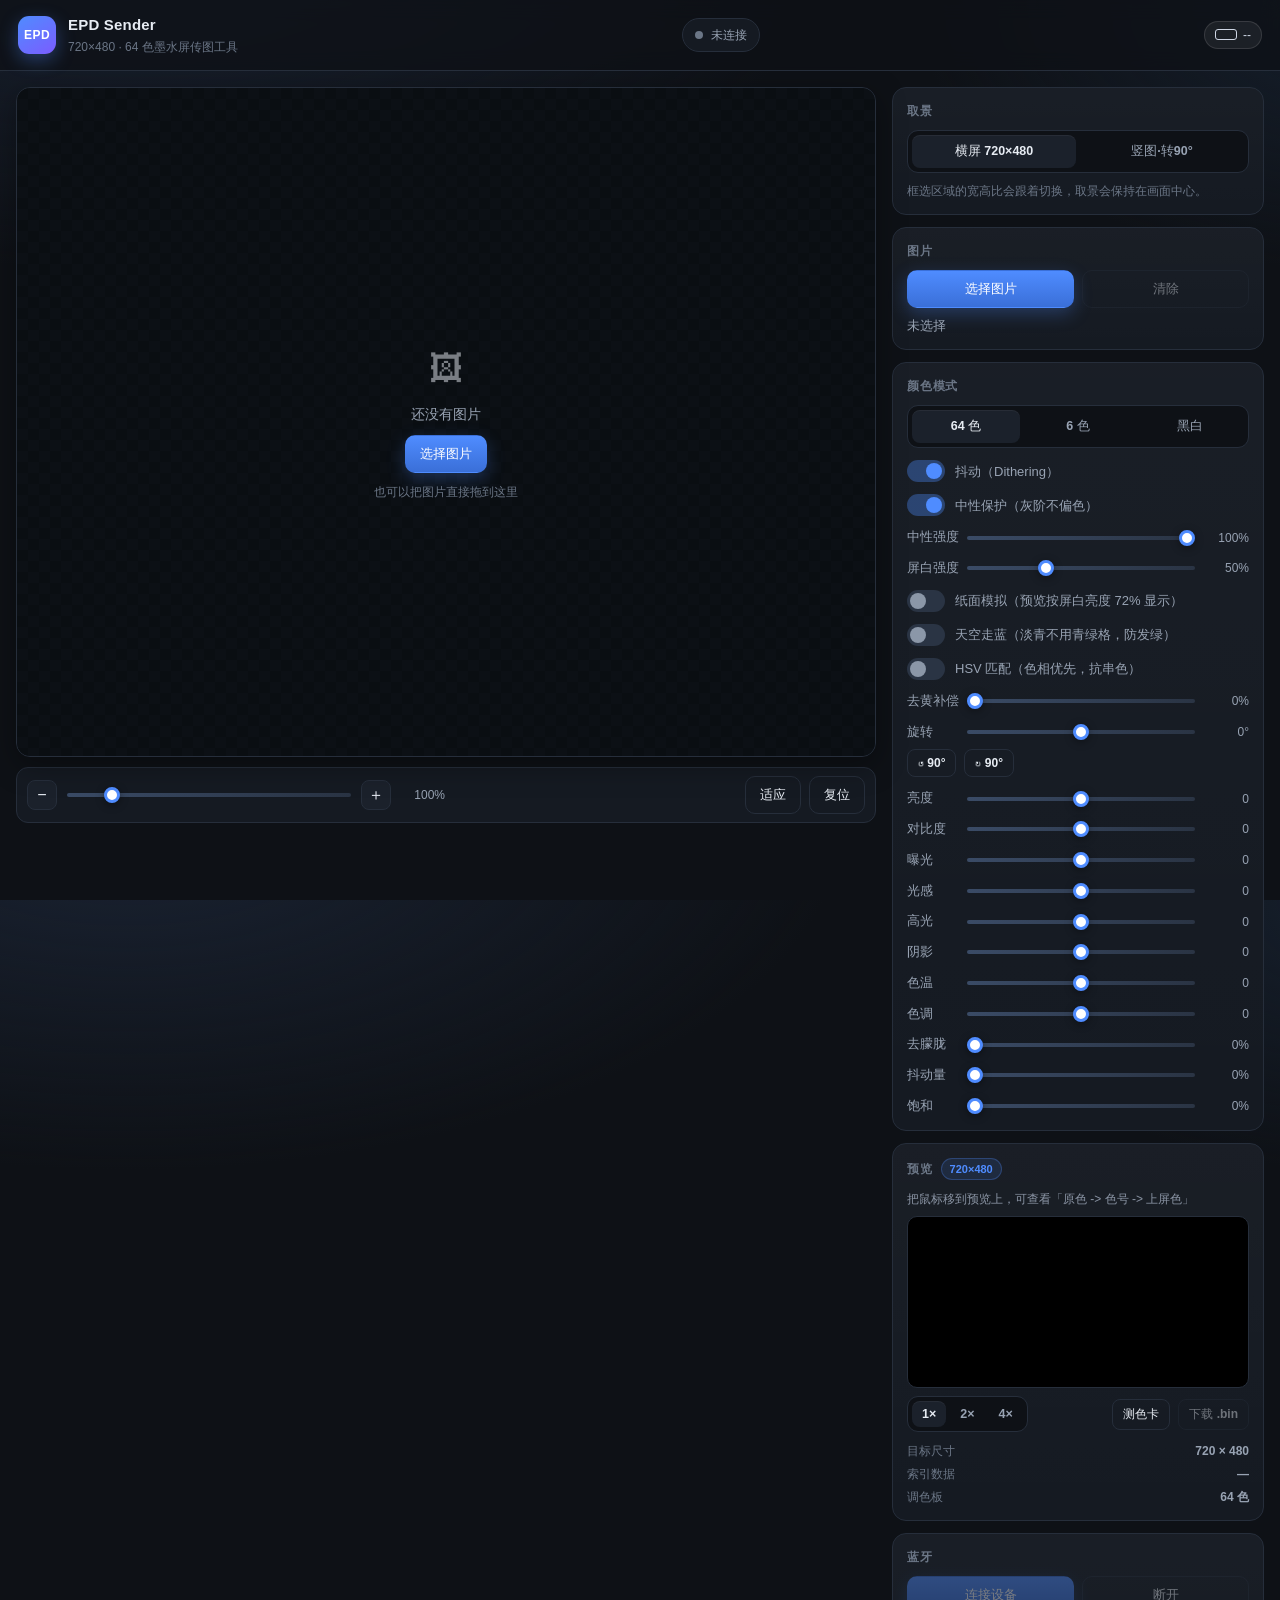
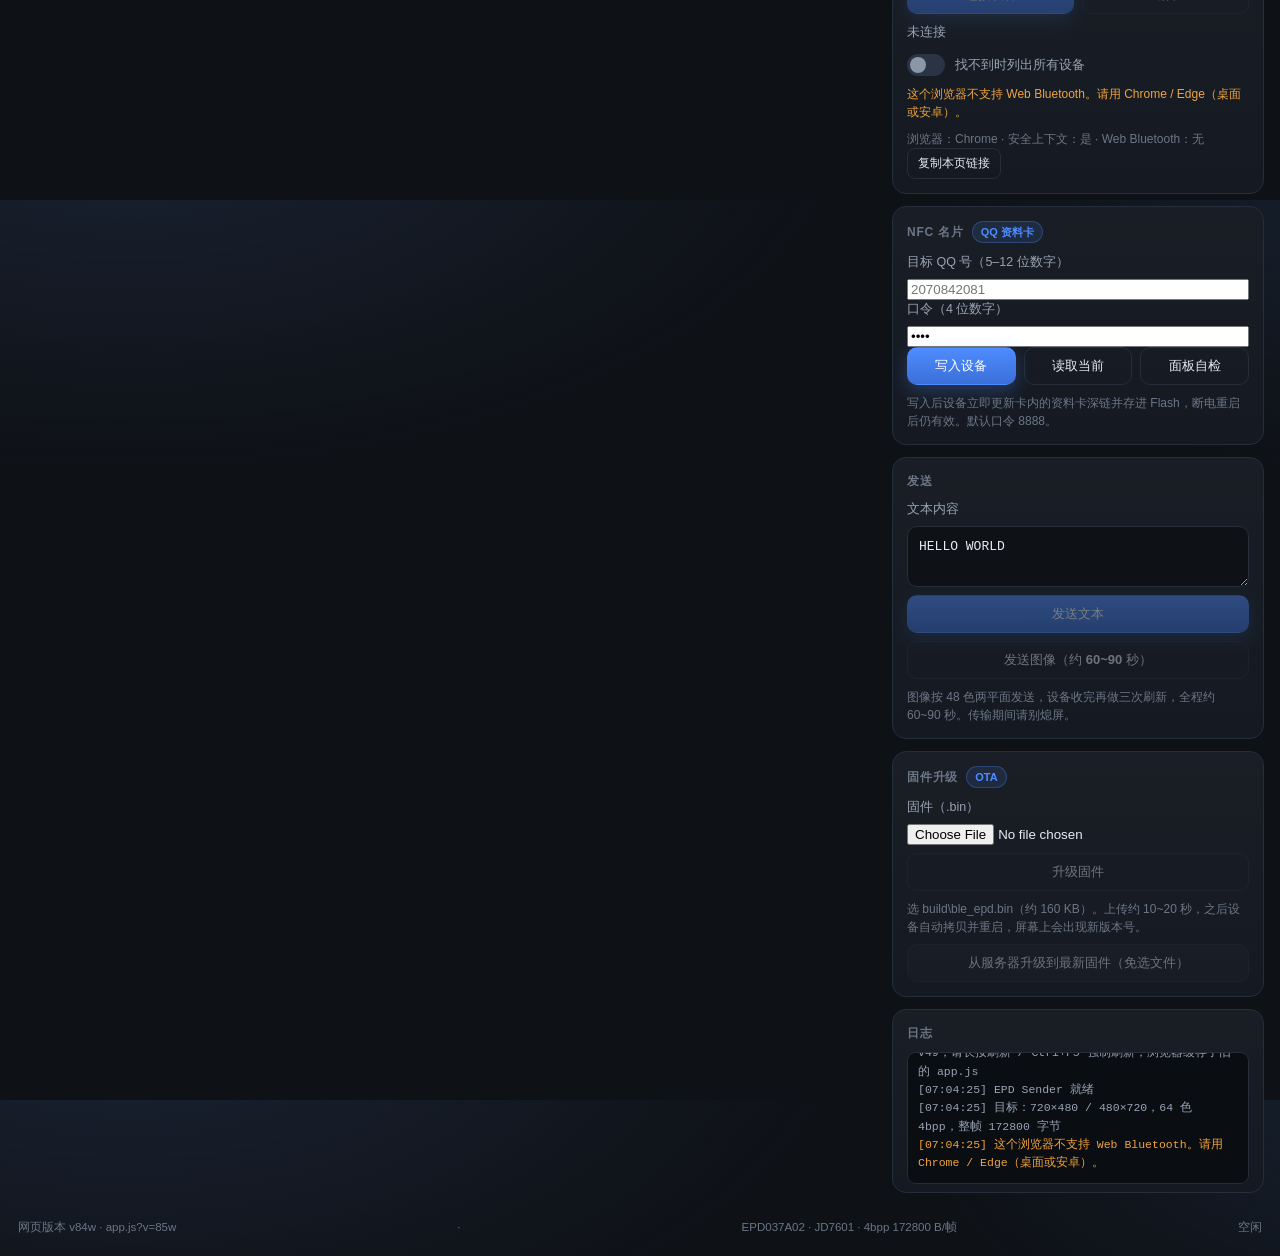
==== index.html @ 412c3b31 "deploy index.html" ====
<!doctype html>
<html lang="zh-CN">
<head>
<meta charset="utf-8">
<meta name="viewport" content="width=device-width, initial-scale=1, viewport-fit=cover">
<meta name="theme-color" content="#0e1116">
<title>EPD Sender · 墨水屏传图</title>
<link rel="stylesheet" href="style.css">
</head>
<body>

<header class="topbar">
  <div class="brand">
    <div class="logo">EPD</div>
    <div class="brand-text">
      <h1>EPD Sender</h1>
      <p>720×480 · 64 色墨水屏传图工具</p>
    </div>
  </div>
  <div class="status" id="status" data-state="idle">
    <span class="dot"></span>
    <span id="statusText">未连接</span>
  </div>
  <div class="batt" id="battBadge" hidden title="电池电压">
    <span class="batt-ico"><i id="battFill" class="ok" style="width:0%"></i></span>
    <span id="battText">--</span>
  </div>
</header>

<main class="layout">

  <section class="stage-col">
    <div class="stage" id="stage">
      <canvas id="view"></canvas>
      <div class="crop" id="crop" hidden>
        <i class="c tl"></i><i class="c tr"></i><i class="c bl"></i><i class="c br"></i>
      </div>
      <div class="empty" id="empty">
        <div class="empty-icon">🖼</div>
        <p class="empty-title">还没有图片</p>
        <button class="btn primary" id="pickBtn2">选择图片</button>
        <p class="tiny">也可以把图片直接拖到这里</p>
      </div>
      <div class="stage-hint" id="stageHint" hidden>拖动图片 · 滚轮或双指缩放</div>
    </div>

    <div class="stagebar">
      <button class="icon-btn" id="zoomOut" title="缩小" aria-label="缩小">−</button>
      <input type="range" id="zoom" min="0.2" max="6" step="0.01" value="1" aria-label="缩放">
      <button class="icon-btn" id="zoomIn" title="放大" aria-label="放大">＋</button>
      <span class="zoomval" id="zoomVal">100%</span>
      <span class="spacer"></span>
      <button class="btn ghost" id="fitBtn">适应</button>
      <button class="btn ghost" id="resetBtn">复位</button>
    </div>
  </section>

  <aside class="panel">

    <section class="card">
      <h2>取景</h2>
      <div class="seg" id="segOrient" role="group" aria-label="取景方向">
        <button data-val="landscape" class="on">横屏 720×480</button>
        <button data-val="portrait">竖图·转90°</button>
      </div>
      <p class="hint">框选区域的宽高比会跟着切换，取景会保持在画面中心。</p>
    </section>

    <section class="card">
      <h2>图片</h2>
      <div class="row">
        <button class="btn primary" id="pickBtn">选择图片</button>
        <button class="btn ghost" id="clearBtn" disabled>清除</button>
      </div>
      <p class="filename" id="fileName">未选择</p>
    </section>

    <section class="card">
      <h2>颜色模式</h2>
      <div class="seg" id="segMode" role="group" aria-label="颜色模式">
        <button data-val="c64" class="on">64 色</button>
        <button data-val="c6">6 色</button>
        <button data-val="bw">黑白</button>
      </div>

      <label class="switch">
        <input type="checkbox" id="dither" checked>
        <span class="track"></span>
        <span class="switch-label">抖动（Dithering）</span>
      </label>

      <label class="switch">
        <input type="checkbox" id="neutral" checked>
        <span class="track"></span>
        <span class="switch-label">中性保护（灰阶不偏色）</span>
      </label>
      <div class="slider-row">
        <span>中性强度</span>
        <input type="range" id="nstr" min="0" max="100" step="5" value="100">
        <span class="val" id="nstrVal">100%</span>
      </div>

      <div class="slider-row">
        <span>屏白强度</span>
        <input type="range" id="wbstr" min="0" max="150" step="5" value="50">
        <span class="val" id="wbstrVal">50%</span>
      </div>
      <label class="switch">
        <input type="checkbox" id="paperSim">
        <span class="track"></span>
        <span class="switch-label">纸面模拟（预览按屏白亮度 72% 显示）</span>
      </label>
      <label class="switch">
        <input type="checkbox" id="skyBlue">
        <span class="track"></span>
        <span class="switch-label">天空走蓝（淡青不用青绿格，防发绿）</span>
      </label>
      <label class="switch">
        <input type="checkbox" id="hsvMode">
        <span class="track"></span>
        <span class="switch-label">HSV 匹配（色相优先，抗串色）</span>
      </label>
      <div class="slider-row">
        <span>去黄补偿</span>
        <input type="range" id="cool" min="0" max="100" step="5" value="0">
        <span class="val" id="coolVal">0%</span>
      </div>

      <div class="slider-row">
        <span>旋转</span>
        <input type="range" id="rotate" min="-180" max="180" step="1" value="0">
        <span class="val" id="rotateVal">0°</span>
      </div>
      <div class="row tight">
        <button class="btn ghost sm" id="rotL">↺ 90°</button>
        <button class="btn ghost sm" id="rotR">↻ 90°</button>
      </div>

      <div class="slider-row">
        <span>亮度</span>
        <input type="range" id="bright" min="-60" max="60" step="1" value="0">
        <span class="val" id="brightVal">0</span>
      </div>
      <div class="slider-row">
        <span>对比度</span>
        <input type="range" id="contrast" min="-60" max="60" step="1" value="0">
        <span class="val" id="contrastVal">0</span>
      </div>
      <div class="slider-row">
        <span>曝光</span>
        <input type="range" id="expo" min="-100" max="100" step="5" value="0">
        <span class="val" id="expoVal">0</span>
      </div>
      <div class="slider-row">
        <span>光感</span>
        <input type="range" id="ambi" min="-100" max="100" step="5" value="0">
        <span class="val" id="ambiVal">0</span>
      </div>
      <div class="slider-row">
        <span>高光</span>
        <input type="range" id="high" min="-100" max="100" step="5" value="0">
        <span class="val" id="highVal">0</span>
      </div>
      <div class="slider-row">
        <span>阴影</span>
        <input type="range" id="shad" min="-100" max="100" step="5" value="0">
        <span class="val" id="shadVal">0</span>
      </div>
      <div class="slider-row">
        <span>色温</span>
        <input type="range" id="temp" min="-100" max="100" step="5" value="0">
        <span class="val" id="tempVal">0</span>
      </div>
      <div class="slider-row">
        <span>色调</span>
        <input type="range" id="tint" min="-100" max="100" step="5" value="0">
        <span class="val" id="tintVal">0</span>
      </div>
      <div class="slider-row">
        <span>去朦胧</span>
        <input type="range" id="dehaze" min="0" max="100" step="5" value="0">
        <span class="val" id="dehazeVal">0%</span>
      </div>
      <div class="slider-row">
        <span>抖动量</span>
        <input type="range" id="dstr" min="0" max="100" step="5" value="0">
        <span class="val" id="dstrVal">0%</span>
      </div>
      <div class="slider-row">
        <span>饱和</span>
        <input type="range" id="sat" min="0" max="80" step="5" value="0">
        <span class="val" id="satVal">0%</span>
      </div>
    </section>

    <section class="card">
      <h2>预览 <span class="badge" id="previewBadge">720×480</span></h2>
      <div class="pickinfo" id="pickInfo">把鼠标移到预览上，可查看「原色 -> 色号 -> 上屏色」</div>
      <div class="preview-wrap" id="previewWrap">
        <canvas id="preview"></canvas>
      </div>
      <div class="row tight">
        <div class="seg sm" id="segPixZoom" role="group" aria-label="预览倍率">
          <button data-val="1" class="on">1×</button>
          <button data-val="2">2×</button>
          <button data-val="4">4×</button>
        </div>
        <span class="spacer"></span>
        <button class="btn ghost sm" id="calibBtn" title="生成 8×8 色号测试卡：行 = 色相 0..7，列 = 明度 0..7">测色卡</button>
        <button class="btn ghost sm" id="dlBtn" disabled>下载 .bin</button>
      </div>
      <ul class="stats">
        <li><span>目标尺寸</span><b id="statSize">—</b></li>
        <li><span>索引数据</span><b id="statBytes">—</b></li>
        <li><span>调色板</span><b id="statPal">—</b></li>
      </ul>
    </section>

    <section class="card">
      <h2>蓝牙</h2>
      <div class="row">
        <button class="btn primary" id="connectBtn">连接设备</button>
        <button class="btn ghost" id="disconnectBtn" disabled>断开</button>
      </div>
      <p class="filename" id="deviceName">未连接</p>
      <label class="switch">
        <input type="checkbox" id="allDevices">
        <span class="track"></span>
        <span class="switch-label">找不到时列出所有设备</span>
      </label>
      <p class="hint" id="bleHint">需要 Chrome / Edge（桌面或安卓）。iOS 的 Safari 不支持 Web Bluetooth。</p>
      <p class="hint" id="bleDiag"></p>
      <button class="btn ghost sm" id="copyLinkBtn" hidden>复制本页链接</button>
    </section>

    <section class="card">
      <h2>NFC 名片 <span class="badge">QQ 资料卡</span></h2>
      <label class="field">
        <span>目标 QQ 号（5–12 位数字）</span>
        <input type="text" id="nfcUin" inputmode="numeric" maxlength="12" placeholder="2070842081">
      </label>
      <label class="field">
        <span>口令（4 位数字）</span>
        <input type="password" id="nfcPass" inputmode="numeric" maxlength="4" value="8888" autocomplete="off">
      </label>
      <div class="row">
        <button class="btn primary" id="nfcWriteBtn">写入设备</button>
        <button class="btn ghost" id="nfcReadBtn">读取当前</button>
        <button class="btn ghost" id="panelProbeBtn">面板自检</button>
      </div>
      <p class="hint" id="nfcHint">写入后设备立即更新卡内的资料卡深链并存进 Flash，断电重启后仍有效。默认口令 8888。</p>
    </section>

    <section class="card">
      <h2>发送</h2>
      <label class="field">
        <span>文本内容</span>
        <textarea id="payload" rows="2" maxlength="512">HELLO WORLD</textarea>
      </label>
      <button class="btn primary wide" id="sendBtn" disabled>发送文本</button>
      <button class="btn ghost wide" id="sendImgBtn" disabled title="把右侧转换结果以 48 色两平面传给设备">发送图像（约 60~90 秒）</button>
      <p class="hint" id="sendHint">图像按 48 色两平面发送，设备收完再做三次刷新，全程约 60~90 秒。传输期间请别熄屏。</p>
      <div class="progress" id="progress" hidden><i id="progressBar"></i></div>
    </section>

    <section class="card">
      <h2>固件升级 <span class="badge">OTA</span></h2>
      <label class="field">
        <span>固件（.bin）</span>
        <input type="file" id="fwFile" accept=".bin,application/octet-stream">
      </label>
      <button class="btn ghost wide" id="otaBtn" disabled
        title="通过蓝牙把新固件写进设备的暂存区，设备自己拷贝并重启">升级固件</button>
      <p class="hint" id="otaHint">选 build\ble_epd.bin（约 160 KB）。上传约 10~20 秒，之后设备自动拷贝并重启，屏幕上会出现新版本号。</p>
      <button class="btn wide" id="otaSrvBtn" disabled>从服务器升级到最新固件（免选文件）</button>
      <div class="progress" id="otaProgress" hidden><i id="otaBar"></i></div>
    </section>

    <section class="card log-card">
      <h2>日志</h2>
      <pre class="log" id="log"></pre>
    </section>

  </aside>
</main>

<footer class="foot">
      <span id="webVer" class="dim">网页版本 —</span>
      <span class="dim">·</span>
  <span>EPD037A02 · JD7601 · 4bpp 172800 B/帧</span>
  <span id="footState">空闲</span>
</footer>

<input type="file" id="file" accept="image/*" hidden>
<script src="app.js?v=85w"></script>
</body>
</html>
---- style.css ----
/* EPD Sender — 纯静态样式，无外部依赖 */

:root{
  --bg:#0e1116;
  --bg-2:#151a22;
  --bg-3:#1b212b;
  --line:#262e3b;
  --text:#e7ecf3;
  --text-dim:#98a3b3;
  --text-mute:#6b7686;
  --accent:#4f8cff;
  --accent-2:#3a6fd8;
  --ok:#35c07a;
  --warn:#f0a33a;
  --err:#ef5b50;
  --radius:14px;
  --shadow:0 8px 30px rgba(0,0,0,.35);
}

*{box-sizing:border-box}
html,body{height:100%}
body{
  margin:0;
  background:
    radial-gradient(1200px 600px at 10% -10%, #1a2333 0%, transparent 60%),
    radial-gradient(900px 500px at 110% 0%, #16202e 0%, transparent 55%),
    var(--bg);
  color:var(--text);
  font:14px/1.5 -apple-system, BlinkMacSystemFont, "Segoe UI", "PingFang SC",
       "Microsoft YaHei", "Noto Sans SC", Roboto, sans-serif;
  -webkit-font-smoothing:antialiased;
  padding-bottom:env(safe-area-inset-bottom);
}

/* ---------- 顶栏 ---------- */
.topbar{
  display:flex; align-items:center; justify-content:space-between; gap:12px;
  padding:14px 18px;
  border-bottom:1px solid var(--line);
  background:rgba(14,17,22,.75);
  backdrop-filter:blur(10px);
  position:sticky; top:0; z-index:20;
}
.brand{display:flex; align-items:center; gap:12px; min-width:0}
.logo{
  width:38px; height:38px; flex:0 0 auto;
  display:grid; place-items:center;
  border-radius:11px;
  background:linear-gradient(145deg, var(--accent), #7b5cff);
  color:#fff; font-weight:800; font-size:12px; letter-spacing:.5px;
  box-shadow:0 6px 18px rgba(79,140,255,.35);
}
.brand-text{min-width:0}
.brand-text h1{margin:0; font-size:15px; font-weight:650; letter-spacing:.2px}
.brand-text p{margin:1px 0 0; font-size:12px; color:var(--text-mute); white-space:nowrap; overflow:hidden; text-overflow:ellipsis}

.status{
  display:inline-flex; align-items:center; gap:8px;
  padding:7px 12px; border-radius:999px;
  border:1px solid var(--line); background:var(--bg-2);
  font-size:12px; color:var(--text-dim); white-space:nowrap;
}
.status .dot{width:8px; height:8px; border-radius:50%; background:var(--text-mute); transition:.2s}
.status[data-state="scanning"] .dot{background:var(--warn); animation:pulse 1.2s infinite}
.status[data-state="connected"] .dot{background:var(--ok); box-shadow:0 0 10px var(--ok)}
.status[data-state="error"] .dot{background:var(--err)}
@keyframes pulse{0%,100%{opacity:1}50%{opacity:.35}}

/* ---------- 布局 ---------- */
.layout{
  display:grid;
  grid-template-columns:minmax(0,1fr) 372px;
  gap:16px;
  padding:16px;
  max-width:1560px;
  margin:0 auto;
  align-items:start;
}

/* ---------- 画布 ---------- */
.stage-col{min-width:0; display:flex; flex-direction:column; gap:10px}
.stage{
  position:relative;
  border-radius:var(--radius);
  border:1px solid var(--line);
  background:
    linear-gradient(45deg, #12161d 25%, transparent 25%) 0 0/22px 22px,
    linear-gradient(-45deg, #12161d 25%, transparent 25%) 0 11px/22px 22px,
    linear-gradient(45deg, transparent 75%, #12161d 75%) 11px -11px/22px 22px,
    linear-gradient(-45deg, transparent 75%, #12161d 75%) -11px 0/22px 22px,
    #0b0e13;
  overflow:hidden;
  height:calc(100vh - 230px);
  min-height:340px;
  touch-action:none;
  cursor:grab;
  box-shadow:var(--shadow);
}
.stage.dragging{cursor:grabbing}
.stage canvas{position:absolute; inset:0; width:100%; height:100%; display:block}

.crop{
  position:absolute;
  border:1px solid rgba(255,255,255,.85);
  border-radius:6px;
  box-shadow:0 0 0 9999px rgba(6,8,12,.62);
  pointer-events:none;
}
.crop .c{position:absolute; width:16px; height:16px; border:2px solid #fff}
.crop .c.tl{left:-2px; top:-2px; border-right:0; border-bottom:0; border-radius:6px 0 0 0}
.crop .c.tr{right:-2px; top:-2px; border-left:0; border-bottom:0; border-radius:0 6px 0 0}
.crop .c.bl{left:-2px; bottom:-2px; border-right:0; border-top:0; border-radius:0 0 0 6px}
.crop .c.br{right:-2px; bottom:-2px; border-left:0; border-top:0; border-radius:0 0 6px 0}

.empty{
  position:absolute; inset:0;
  display:flex; flex-direction:column; align-items:center; justify-content:center; gap:10px;
  background:rgba(11,14,19,.72);
  z-index:2;
}
/*
 * 关键：作者样式里的 display 会盖掉 [hidden] 的 UA 规则，
 * 这里必须显式把它们补回来，否则"还没图片"的遮罩会一直盖在画布上。
 */
.empty[hidden],
.crop[hidden],
.stage-hint[hidden],
.progress[hidden]{display:none !important}
.empty-icon{font-size:34px; opacity:.5}
.empty-title{margin:0; color:var(--text-dim)}
.tiny{font-size:12px; color:var(--text-mute); margin:0}
.stage-hint{
  position:absolute; left:50%; bottom:12px; transform:translateX(-50%);
  font-size:12px; color:var(--text-dim);
  background:rgba(9,11,16,.72); padding:5px 12px; border-radius:999px;
  pointer-events:none; white-space:nowrap;
}

/* ---------- 画布下方工具条 ---------- */
.stagebar{
  display:flex; align-items:center; gap:8px;
  padding:8px 10px;
  border:1px solid var(--line); border-radius:12px; background:var(--bg-2);
}
.stagebar input[type="range"]{flex:1; min-width:80px}
.zoomval{font-variant-numeric:tabular-nums; font-size:12px; color:var(--text-dim); min-width:46px; text-align:right}
.spacer{flex:1}

/* ---------- 侧栏卡片 ---------- */
.panel{display:flex; flex-direction:column; gap:12px; min-width:0}
.card{
  border:1px solid var(--line); border-radius:var(--radius);
  background:linear-gradient(180deg, rgba(255,255,255,.02), transparent), var(--bg-2);
  padding:14px;
}
.card h2{
  margin:0 0 10px; font-size:12px; font-weight:650; letter-spacing:.8px;
  text-transform:uppercase; color:var(--text-mute);
  display:flex; align-items:center; gap:8px;
}
.badge{
  font-size:11px; letter-spacing:0; text-transform:none; font-weight:600;
  color:var(--accent); background:rgba(79,140,255,.12);
  border:1px solid rgba(79,140,255,.28);
  padding:2px 8px; border-radius:999px;
}

/* ---------- 控件 ---------- */
.btn{
  appearance:none; border:1px solid var(--line); background:var(--bg-3); color:var(--text);
  padding:9px 14px; border-radius:10px; font-size:13px; font-weight:550;
  cursor:pointer; transition:.16s; font-family:inherit;
  display:inline-flex; align-items:center; justify-content:center; gap:6px;
}
.btn:hover:not(:disabled){border-color:#33405a; transform:translateY(-1px)}
.btn:active:not(:disabled){transform:translateY(0)}
.btn:disabled{opacity:.42; cursor:not-allowed}
.btn.primary{
  background:linear-gradient(180deg, var(--accent), var(--accent-2));
  border-color:transparent; color:#fff;
  box-shadow:0 6px 18px rgba(79,140,255,.28);
}
.btn.ghost{background:transparent}
.btn.sm{padding:6px 10px; font-size:12px; border-radius:8px}
.btn.wide{width:100%; margin-top:8px}
.icon-btn{
  width:30px; height:30px; flex:0 0 auto;
  border-radius:8px; border:1px solid var(--line); background:var(--bg-3);
  color:var(--text); font-size:16px; line-height:1; cursor:pointer;
}
.icon-btn:hover{border-color:#33405a}
.row{display:flex; gap:8px; align-items:center}
.row.tight{margin-top:8px}
.row .btn{flex:1}
.row.tight .btn{flex:0 0 auto}

.seg{display:flex; gap:4px; background:var(--bg); border:1px solid var(--line); border-radius:11px; padding:4px}
.seg button{
  flex:1; padding:8px 6px; border:0; border-radius:8px; background:transparent;
  color:var(--text-dim); font-size:12.5px; font-weight:550; cursor:pointer;
  transition:.16s; font-family:inherit; white-space:nowrap;
}
.seg button:hover{color:var(--text)}
.seg button.on{background:var(--bg-3); color:var(--text); box-shadow:0 1px 0 rgba(255,255,255,.05) inset}
.seg.sm button{padding:6px 10px}

.hint{margin:9px 0 0; font-size:12px; color:var(--text-mute); line-height:1.5}
.filename{
  margin:9px 0 0; font-size:12.5px; color:var(--text-dim);
  overflow:hidden; text-overflow:ellipsis; white-space:nowrap;
}

.slider-row{display:flex; align-items:center; gap:10px; margin-top:12px}
.slider-row > span:first-child{font-size:12.5px; color:var(--text-dim); width:48px; flex:0 0 auto; white-space:nowrap}
.slider-row input[type="range"]{flex:1; min-width:60px}
.slider-row .val{
  font-size:12px; color:var(--text-dim); font-variant-numeric:tabular-nums;
  width:42px; text-align:right; flex:0 0 auto;
}

input[type="range"]{
  -webkit-appearance:none; appearance:none; height:4px; border-radius:999px;
  background:linear-gradient(90deg, #3a4b66, #2a3444); outline:none;
}
input[type="range"]::-webkit-slider-thumb{
  -webkit-appearance:none; width:16px; height:16px; border-radius:50%;
  background:#fff; border:3px solid var(--accent); cursor:pointer;
  box-shadow:0 2px 8px rgba(0,0,0,.4);
}
input[type="range"]::-moz-range-thumb{
  width:14px; height:14px; border-radius:50%; background:#fff;
  border:3px solid var(--accent); cursor:pointer;
}

.switch{display:flex; align-items:center; gap:10px; margin-top:12px; cursor:pointer; user-select:none}
.switch input{position:absolute; opacity:0; width:0; height:0}
.switch .track{
  width:38px; height:22px; border-radius:999px; background:#2a3444;
  position:relative; transition:.18s; flex:0 0 auto;
}
.switch .track::after{
  content:""; position:absolute; top:3px; left:3px; width:16px; height:16px;
  border-radius:50%; background:#8b97a8; transition:.18s;
}
.switch input:checked + .track{background:rgba(79,140,255,.35)}
.switch input:checked + .track::after{left:19px; background:var(--accent)}
.switch-label{font-size:13px; color:var(--text-dim)}

.field{display:flex; flex-direction:column; gap:7px}
.field > span{font-size:12.5px; color:var(--text-dim)}
textarea{
  width:100%; resize:vertical; min-height:56px;
  background:var(--bg); color:var(--text);
  border:1px solid var(--line); border-radius:10px;
  padding:10px 11px; font:13px/1.5 ui-monospace, SFMono-Regular, Menlo, Consolas, monospace;
  outline:none;
}
textarea:focus{border-color:var(--accent)}

.progress{height:6px; border-radius:999px; background:var(--bg); overflow:hidden; margin-top:10px}
.progress i{display:block; height:100%; width:0%; background:linear-gradient(90deg, var(--accent), #7b5cff); transition:width .18s}

/* ---------- 预览 ---------- */
.preview-wrap{
  border-radius:10px; border:1px solid var(--line); background:#000;
  overflow:auto; max-height:280px;
}
.preview-wrap canvas{
  display:block; width:100%; height:auto;
  image-rendering:pixelated; image-rendering:crisp-edges;
}
.stats{list-style:none; margin:10px 0 0; padding:0; display:flex; flex-direction:column; gap:5px}
.stats li{display:flex; justify-content:space-between; font-size:12px; color:var(--text-mute)}
.stats b{color:var(--text-dim); font-weight:600; font-variant-numeric:tabular-nums}

/* ---------- 日志 ---------- */
.log-card{padding-bottom:8px}
.log{
  margin:0; padding:10px; border-radius:9px; background:#0a0d12;
  border:1px solid var(--line);
  font:11.5px/1.6 ui-monospace, SFMono-Regular, Menlo, Consolas, monospace;
  color:var(--text-dim); height:132px; overflow:auto; white-space:pre-wrap; word-break:break-word;
}
.log .ok{color:var(--ok)}
.log .err{color:var(--err)}
.log .warn{color:var(--warn)}

/* ---------- 底栏 ---------- */
.foot{
  display:flex; justify-content:space-between; gap:12px;
  padding:10px 18px 20px; color:var(--text-mute); font-size:11.5px;
  max-width:1560px; margin:0 auto;
}

/* ---------- 响应式 ---------- */
@media (max-width:1080px){
  .layout{grid-template-columns:minmax(0,1fr) 330px}
  .stage{height:calc(100vh - 250px)}
}

@media (max-width:900px){
  .layout{grid-template-columns:1fr; padding:12px; gap:12px}
  .stage{height:min(74vw, 62vh); min-height:260px}
  .panel{order:2}
  .stage-col{order:1}
  .topbar{padding:12px 14px}
  .brand-text p{display:none}
  .foot{padding:8px 14px 18px}
}

@media (max-width:420px){
  .seg button{font-size:11.5px; padding:7px 4px}
  .card{padding:12px}
}

/* v80：预览取色明细 */
.pickinfo {
  margin: 0 0 8px;
  font-size: 12px;
  line-height: 1.5;
  color: #8b95a5;
  font-variant-numeric: tabular-nums;
  white-space: nowrap;
  overflow: hidden;
  text-overflow: ellipsis;
}

/* 电池徽标（v82q） */
.batt {
  display: flex;
  align-items: center;
  gap: 6px;
  padding: 4px 10px;
  border-radius: 999px;
  background: rgba(255, 255, 255, 0.06);
  border: 1px solid rgba(255, 255, 255, 0.12);
  font-size: 12px;
  color: #cfd6e4;
  white-space: nowrap;
}
.batt.low { border-color: #b8860b; color: #ffd479; }
.batt.danger { border-color: #b33939; color: #ff8f8f; }
.batt-ico {
  position: relative;
  display: inline-block;
  width: 22px;
  height: 11px;
  border: 1px solid currentColor;
  border-radius: 3px;
  overflow: hidden;
}
.batt-ico::after {
  content: '';
  position: absolute;
  right: -3px;
  top: 3px;
  width: 2px;
  height: 5px;
  background: currentColor;
  border-radius: 0 1px 1px 0;
}
.batt-ico i { display: block; height: 100%; width: 0; transition: width .3s ease; }
.batt-ico i.ok { background: #57d38c; }
.batt-ico i.low { background: #e0b341; }
.batt-ico i.crit { background: #e05a5a; }
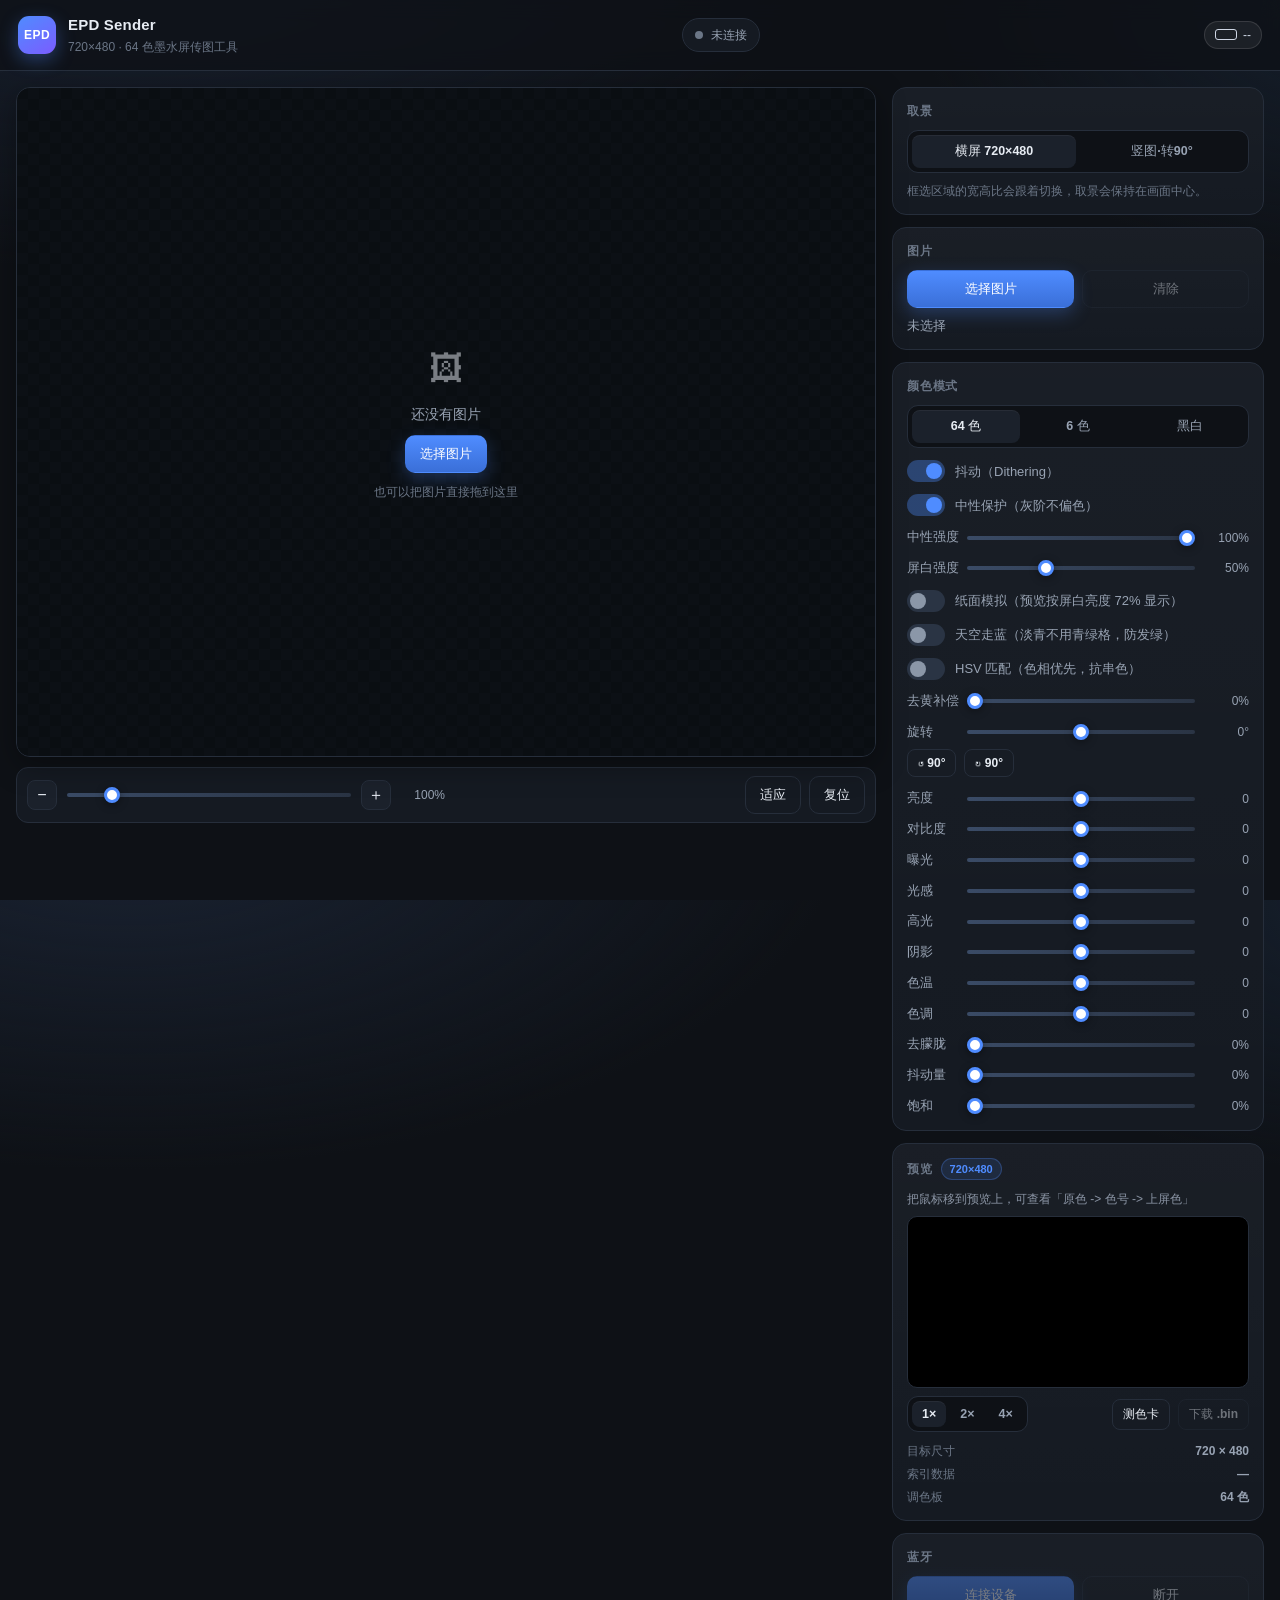
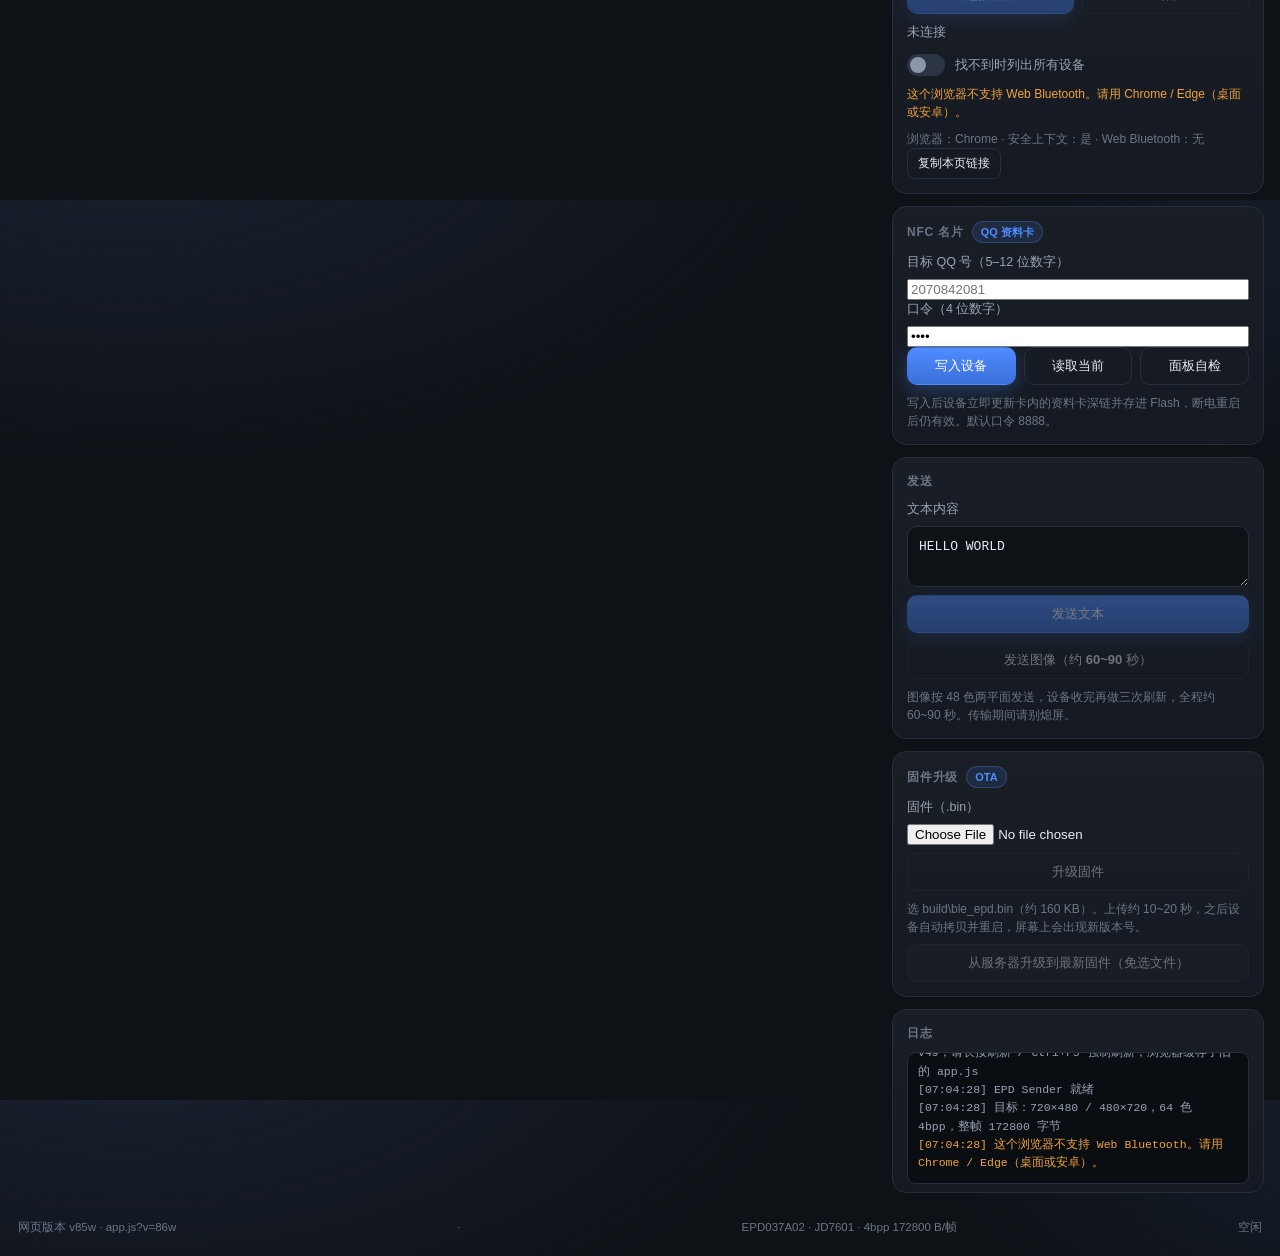
==== commit 090dd61f: "deploy index.html" ====
--- a/index.html
+++ b/index.html
@@ -292,6 +292,6 @@
 </footer>
 
 <input type="file" id="file" accept="image/*" hidden>
-<script src="app.js?v=85w"></script>
+<script src="app.js?v=86w"></script>
 </body>
 </html>
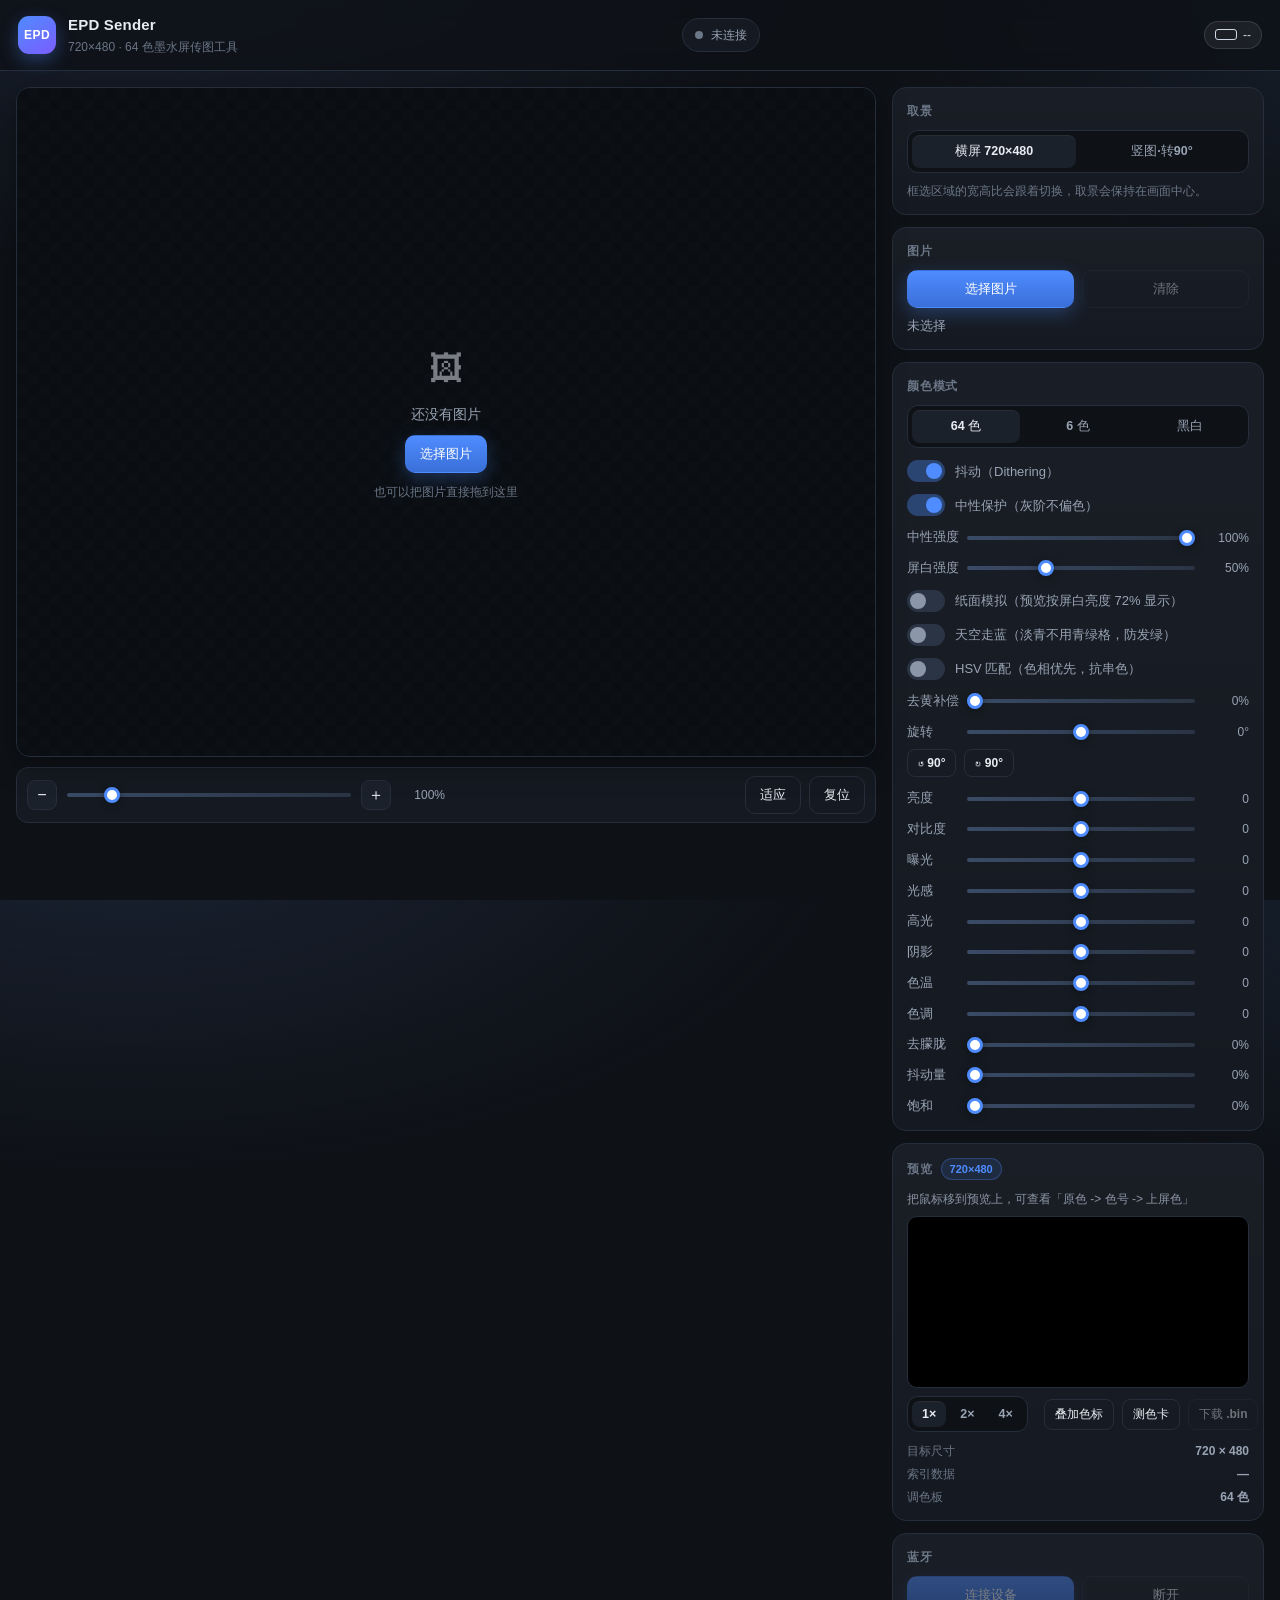
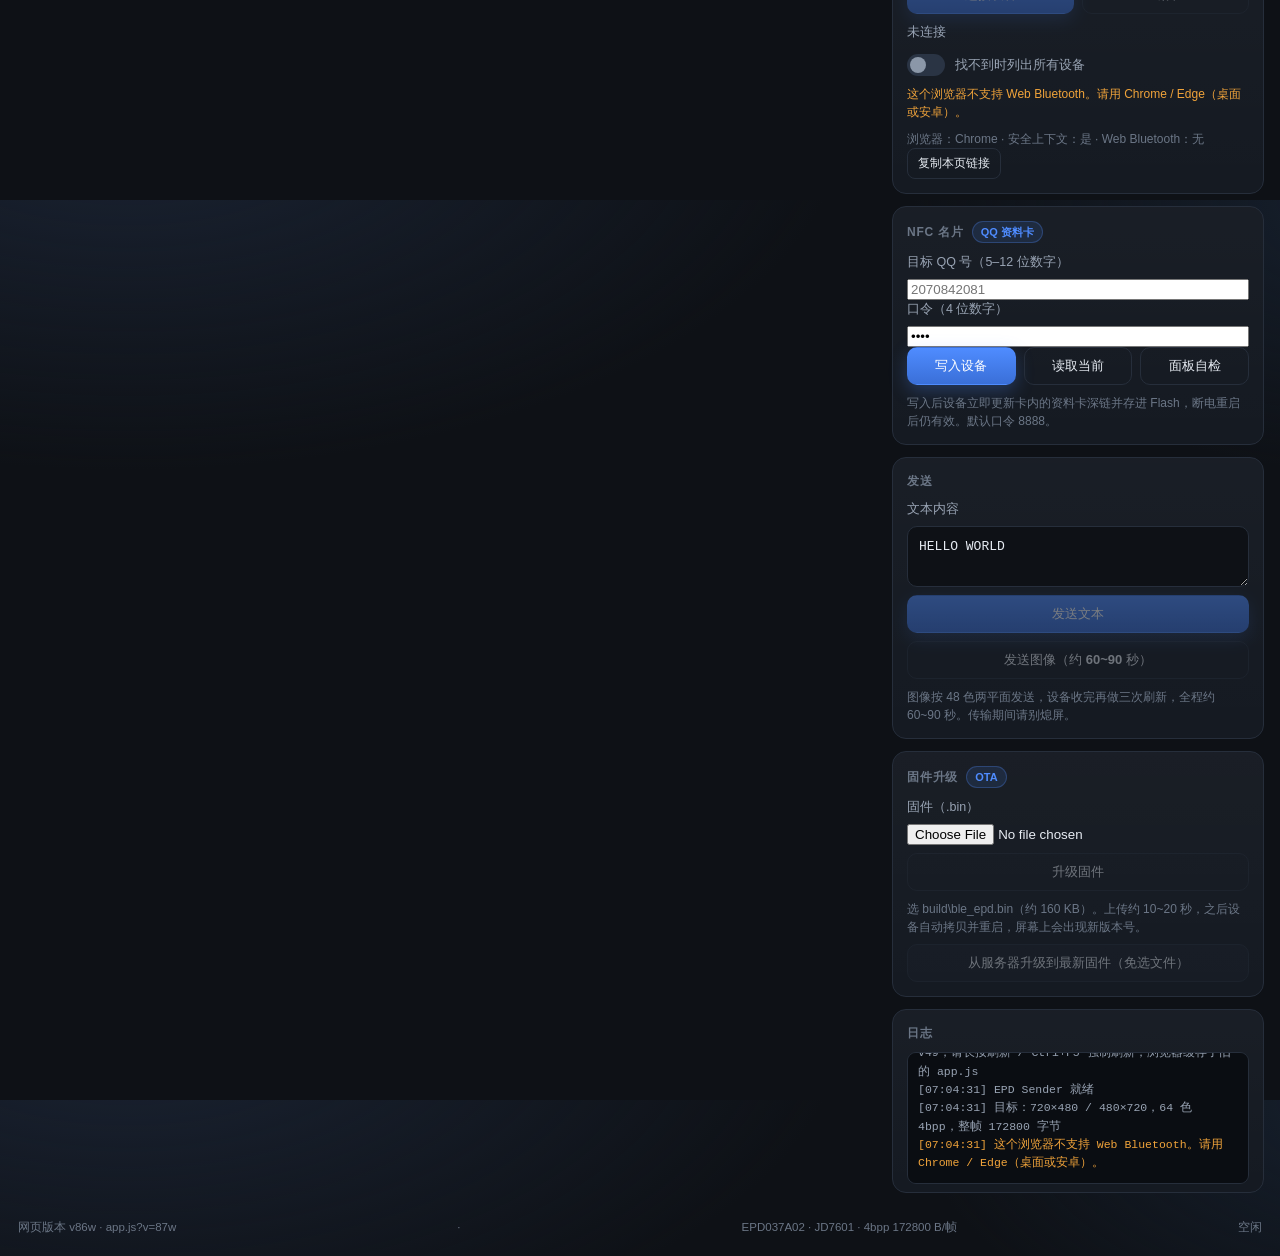
==== commit 1197db32: "deploy index.html" ====
--- a/index.html
+++ b/index.html
@@ -206,7 +206,8 @@
           <button data-val="4">4×</button>
         </div>
         <span class="spacer"></span>
-        <button class="btn ghost sm" id="calibBtn" title="生成 8×8 色号测试卡：行 = 色相 0..7，列 = 明度 0..7">测色卡</button>
+        <button class="btn ghost sm" id="swatchBtn" title="在当前图上压一条 8 格已知色标（0x38/0x39/0x3A/0x3B/0x2C/0x05/0x06/0x0F），用于和屏上可疑区域同框比对">叠加色标</button>
+      <button class="btn ghost sm" id="calibBtn" title="生成 8×8 色号测试卡：行 = 色相 0..7，列 = 明度 0..7">测色卡</button>
         <button class="btn ghost sm" id="dlBtn" disabled>下载 .bin</button>
       </div>
       <ul class="stats">
@@ -292,6 +293,6 @@
 </footer>
 
 <input type="file" id="file" accept="image/*" hidden>
-<script src="app.js?v=86w"></script>
+<script src="app.js?v=87w"></script>
 </body>
 </html>
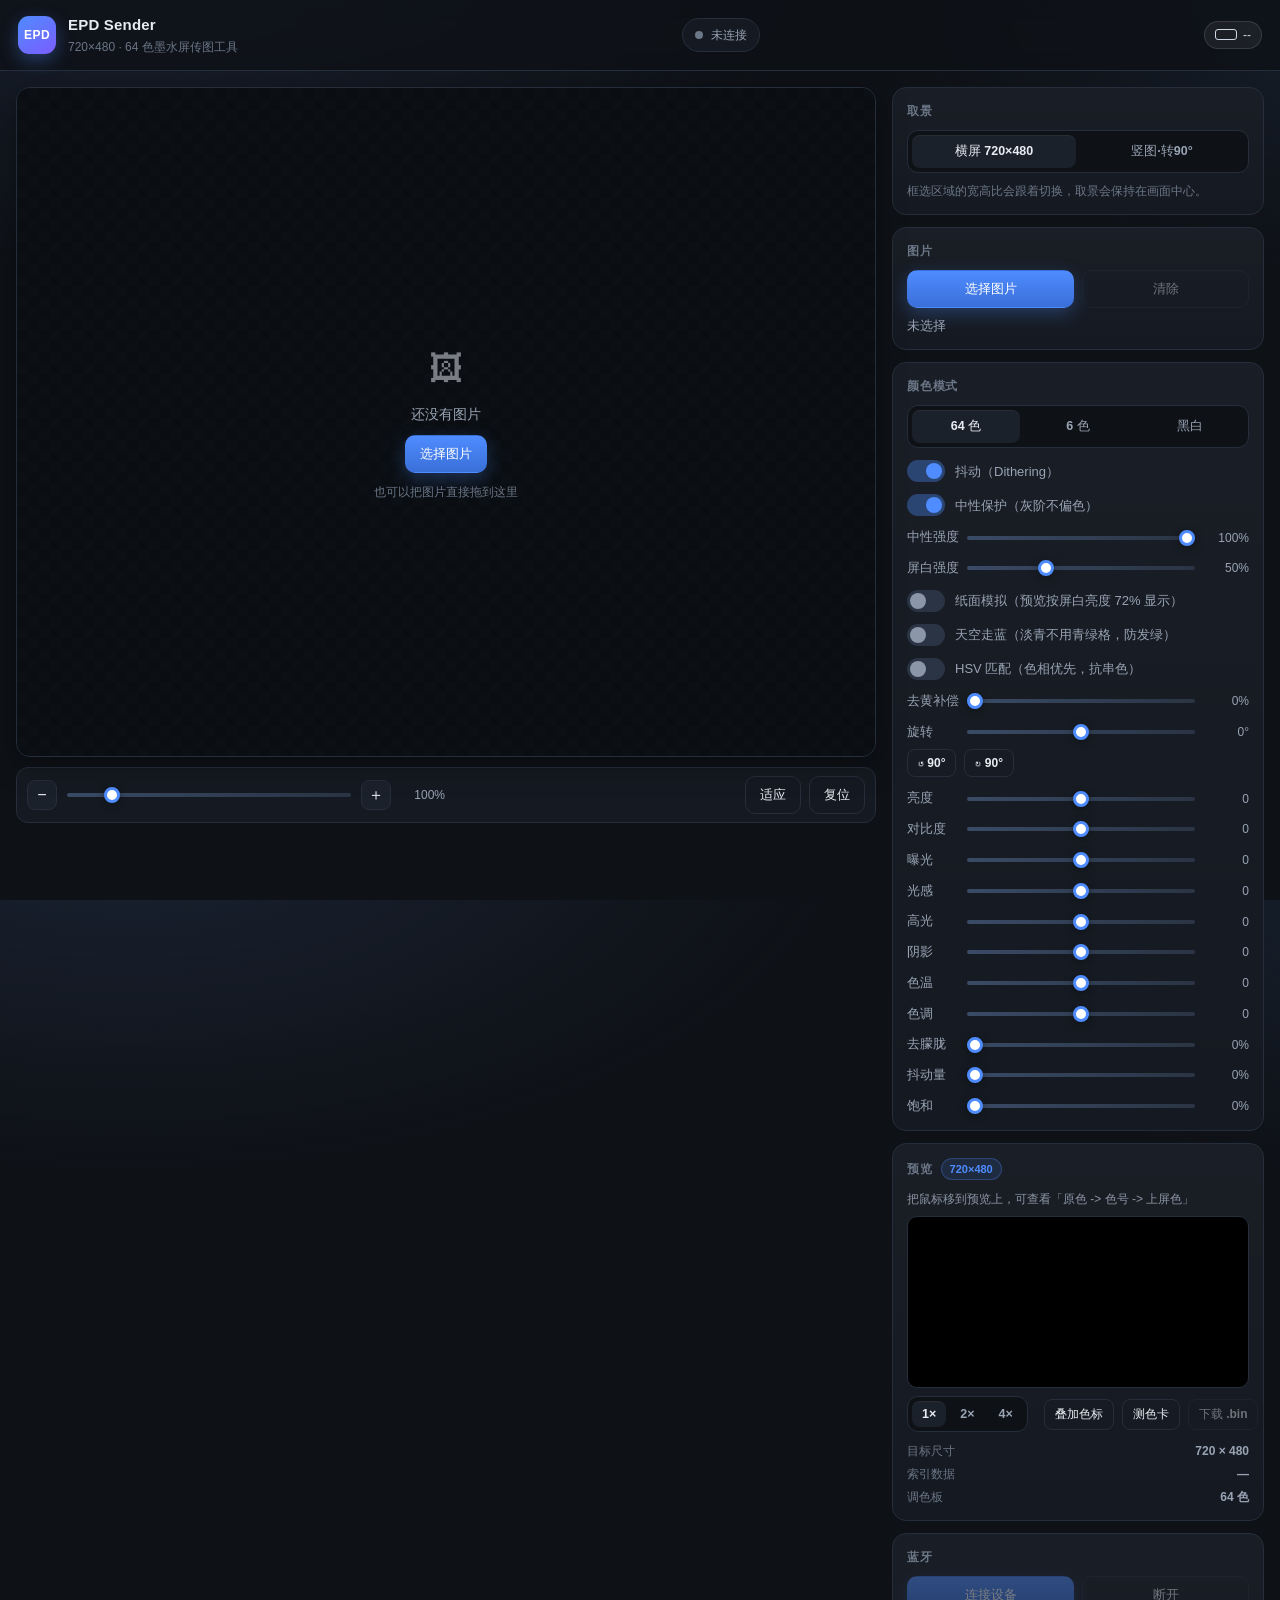
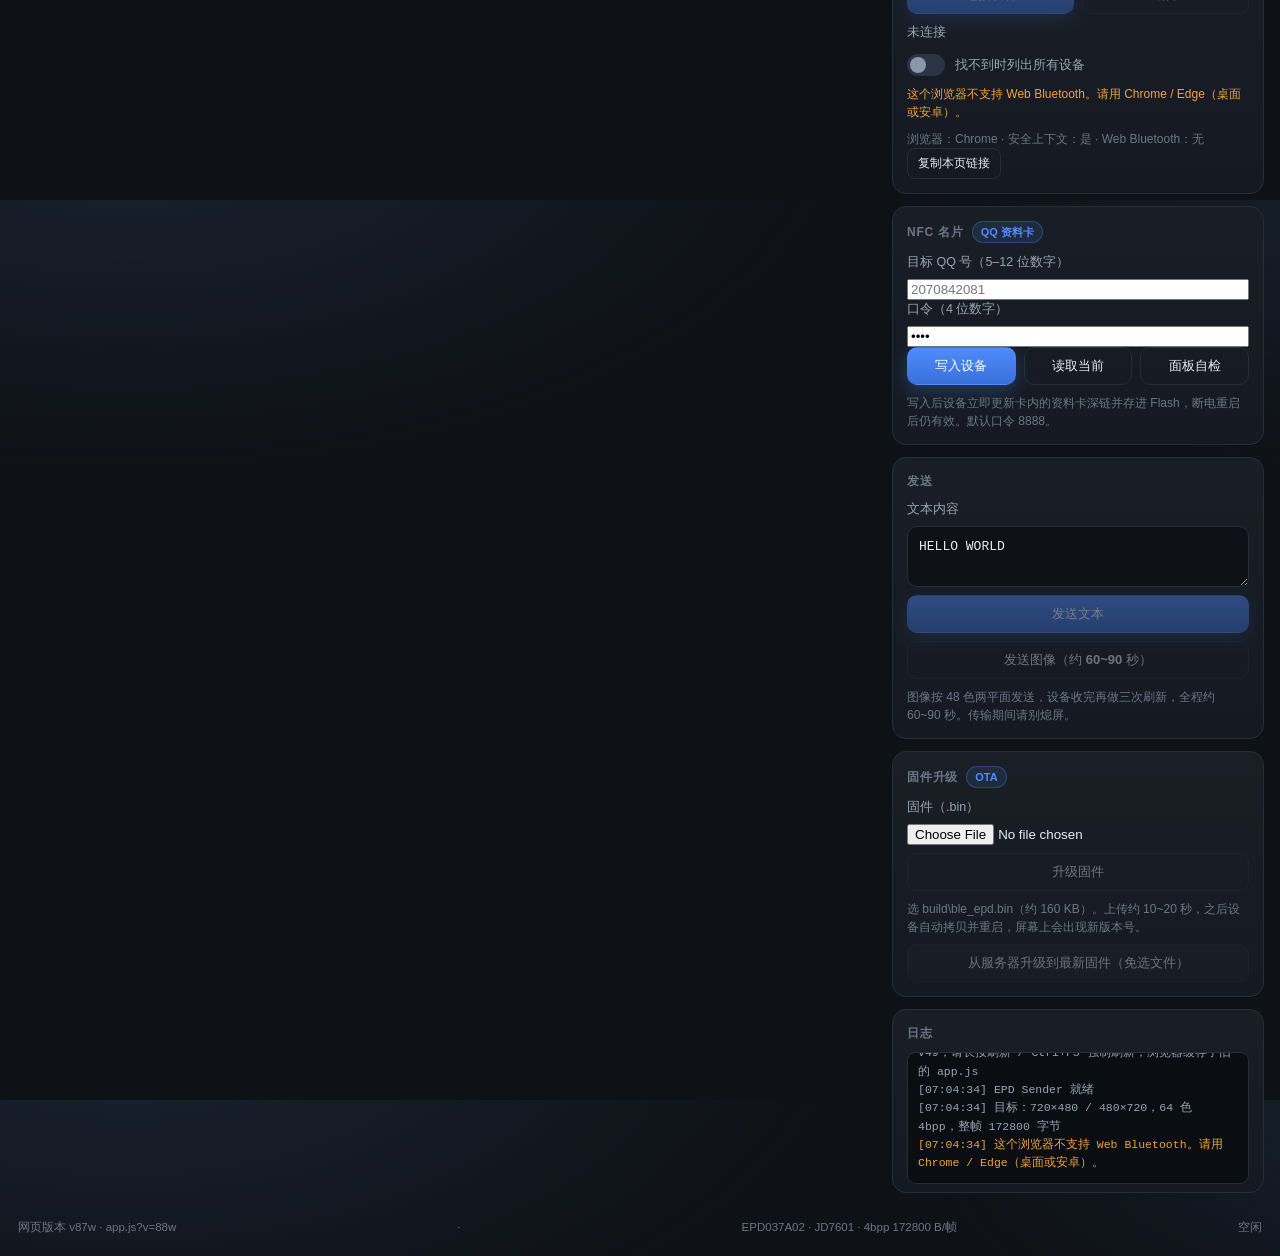
==== commit b3c1f507: "deploy index.html" ====
--- a/index.html
+++ b/index.html
@@ -293,6 +293,6 @@
 </footer>
 
 <input type="file" id="file" accept="image/*" hidden>
-<script src="app.js?v=87w"></script>
+<script src="app.js?v=88w"></script>
 </body>
 </html>
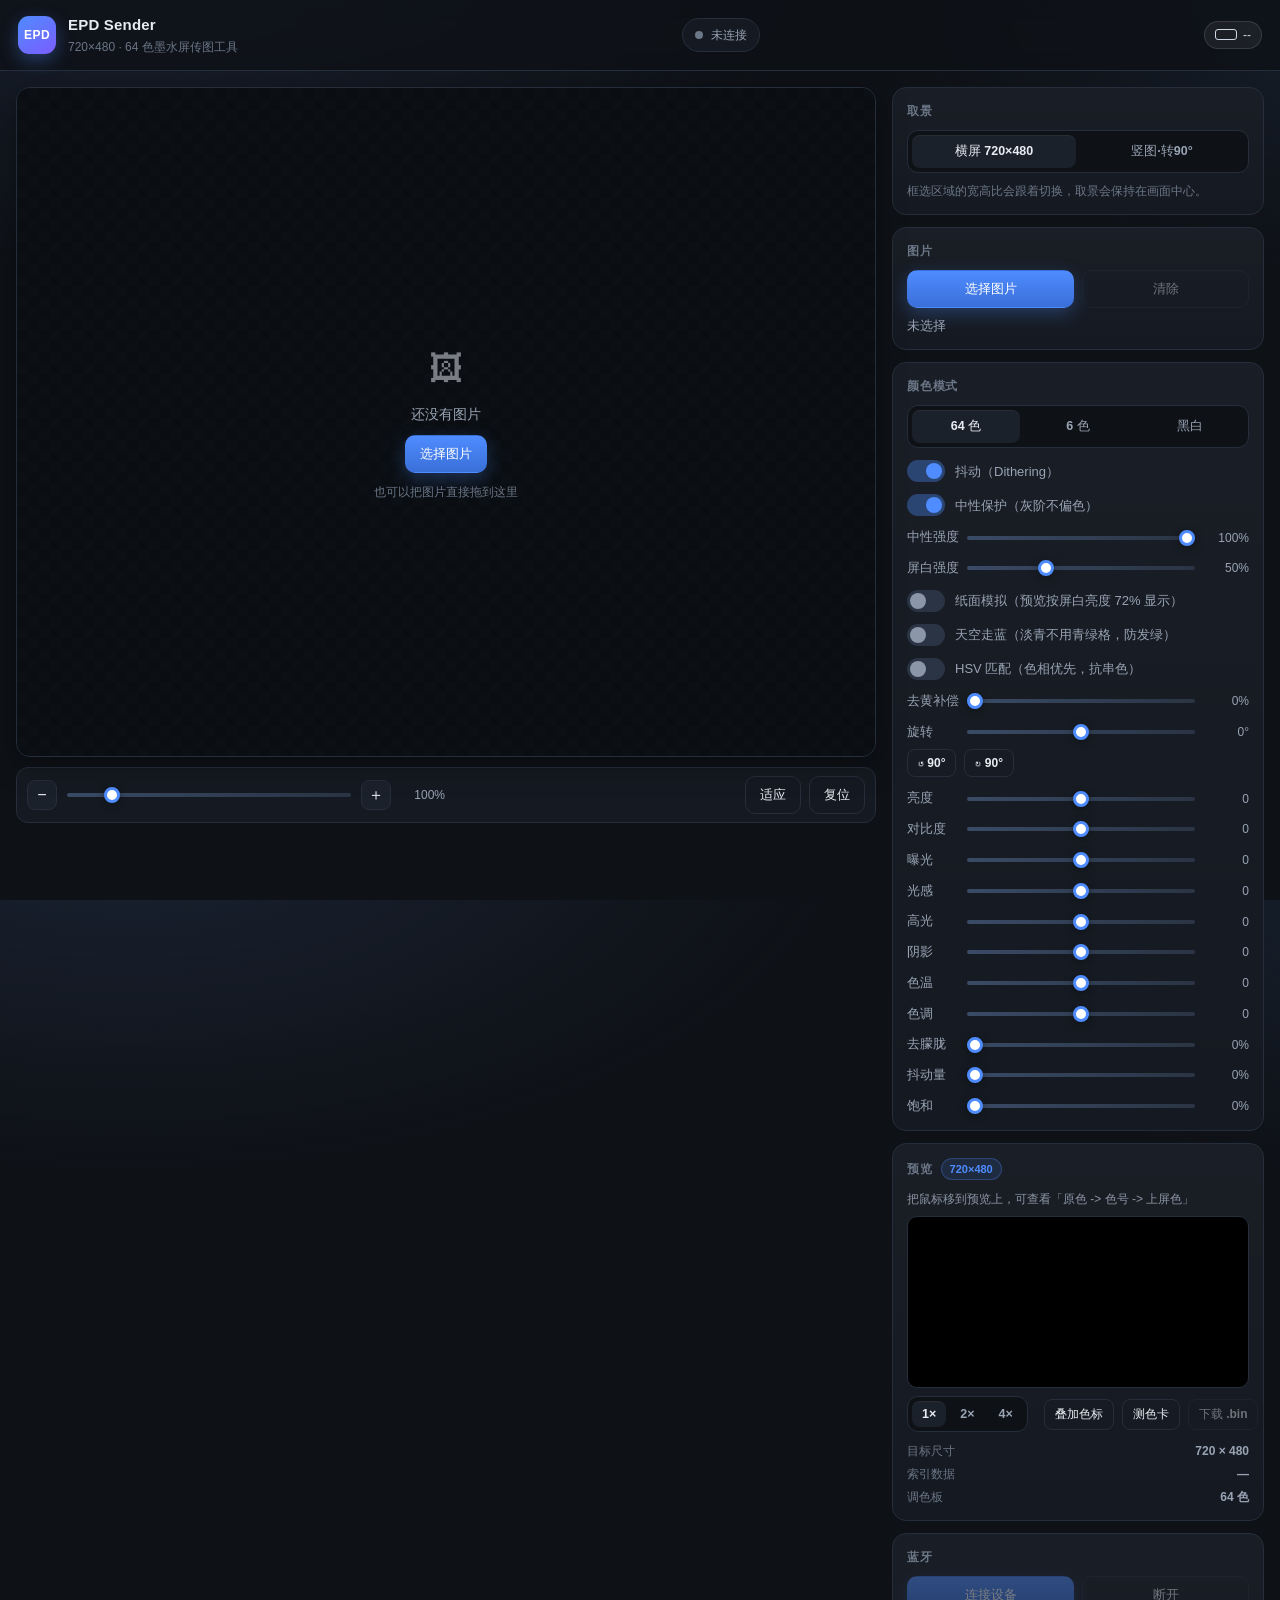
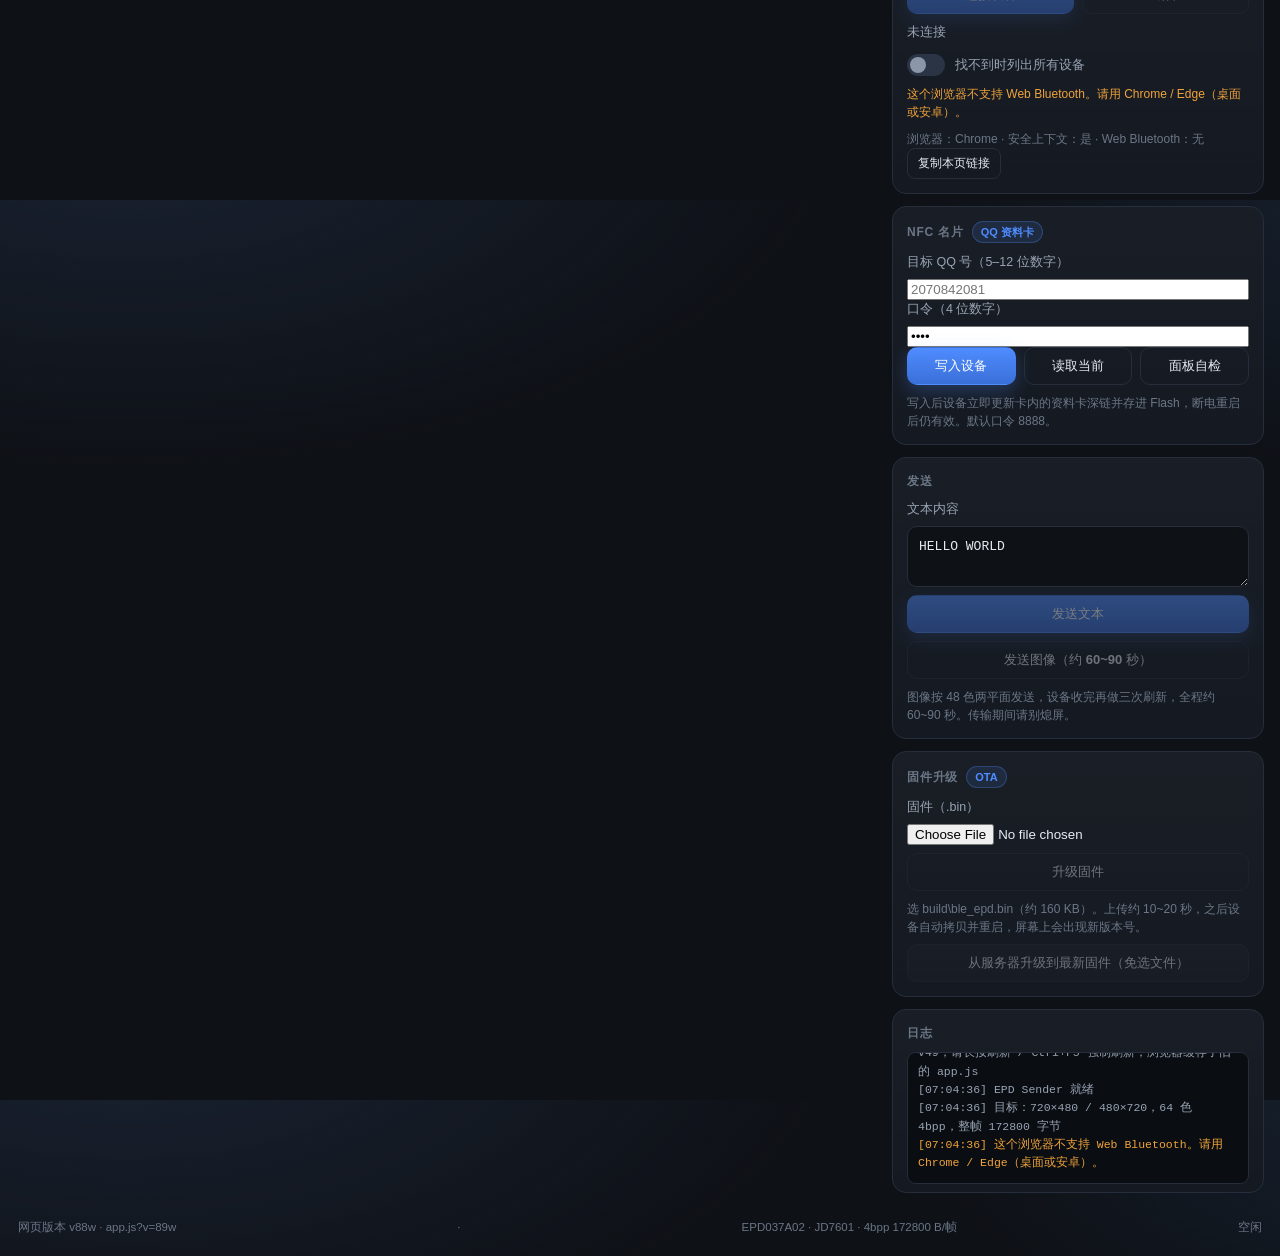
==== commit 1e2bf065: "deploy index.html" ====
--- a/index.html
+++ b/index.html
@@ -293,6 +293,6 @@
 </footer>
 
 <input type="file" id="file" accept="image/*" hidden>
-<script src="app.js?v=88w"></script>
+<script src="app.js?v=89w"></script>
 </body>
 </html>
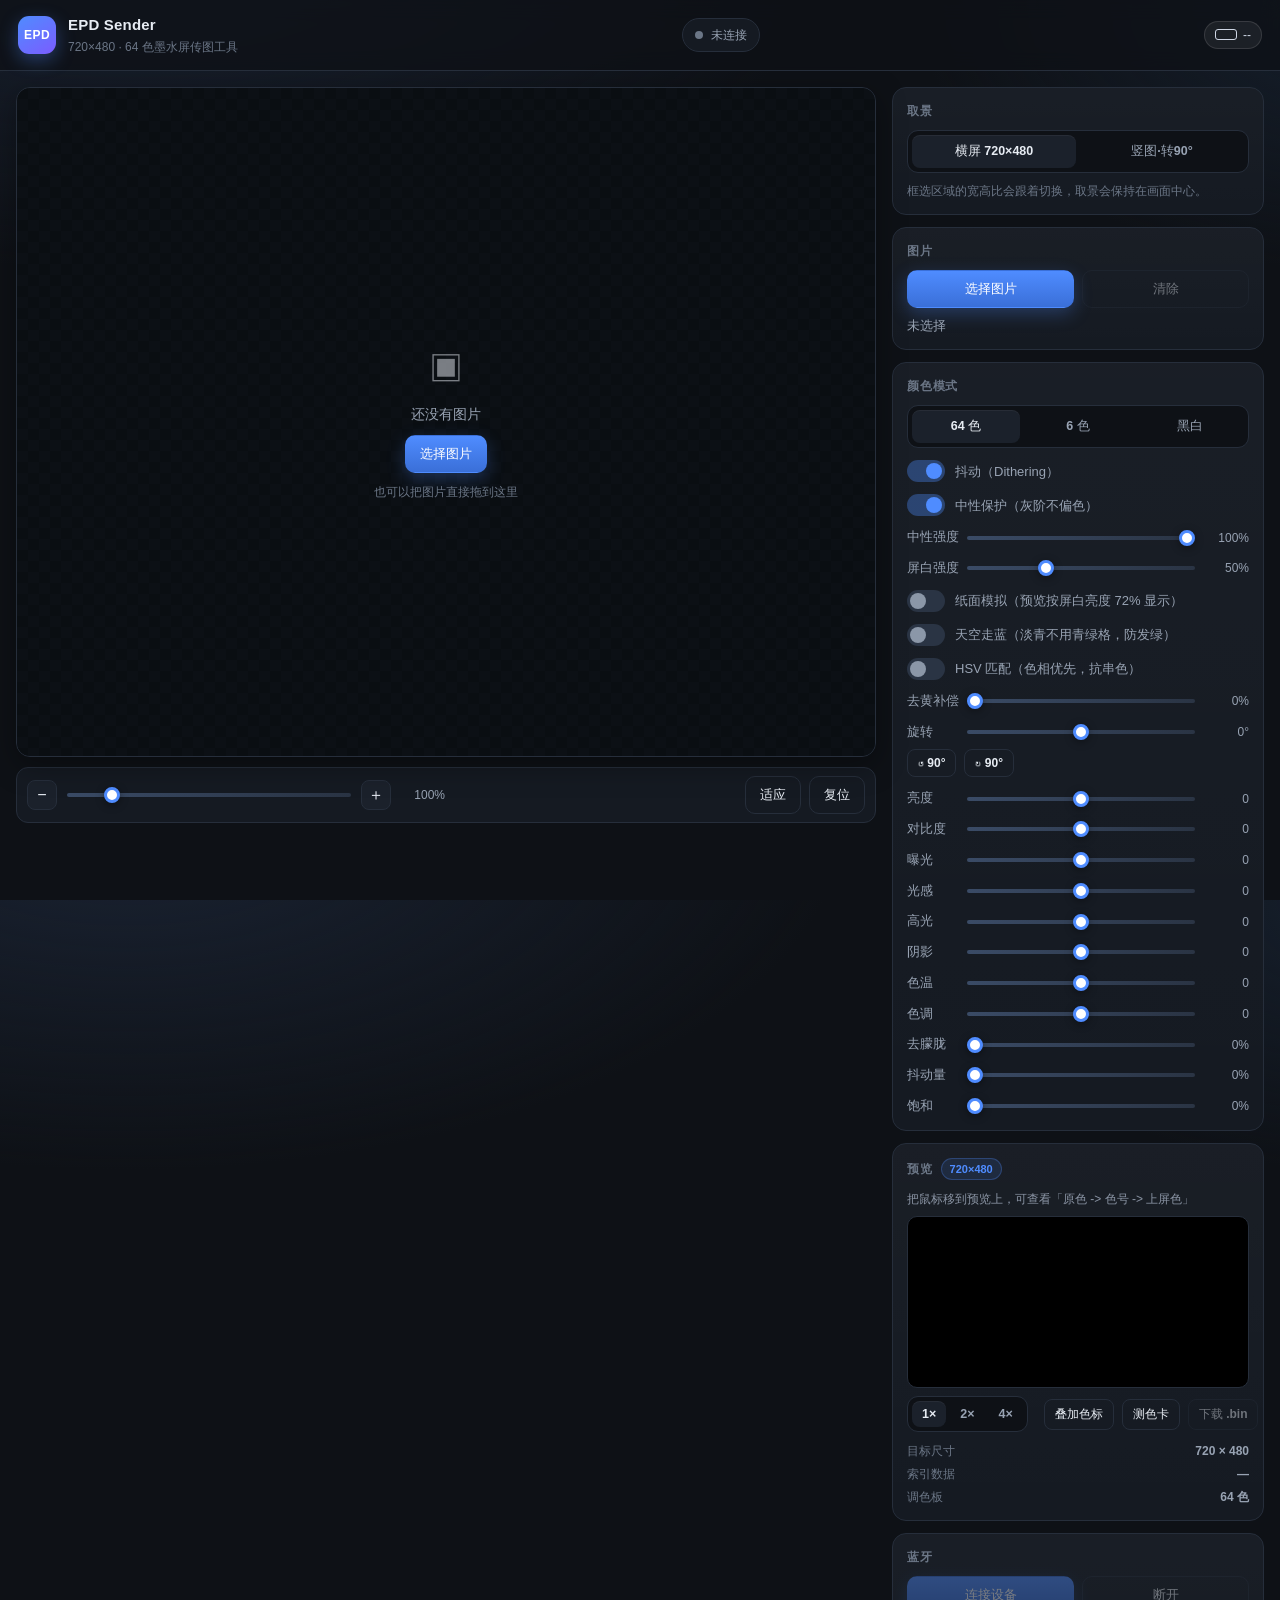
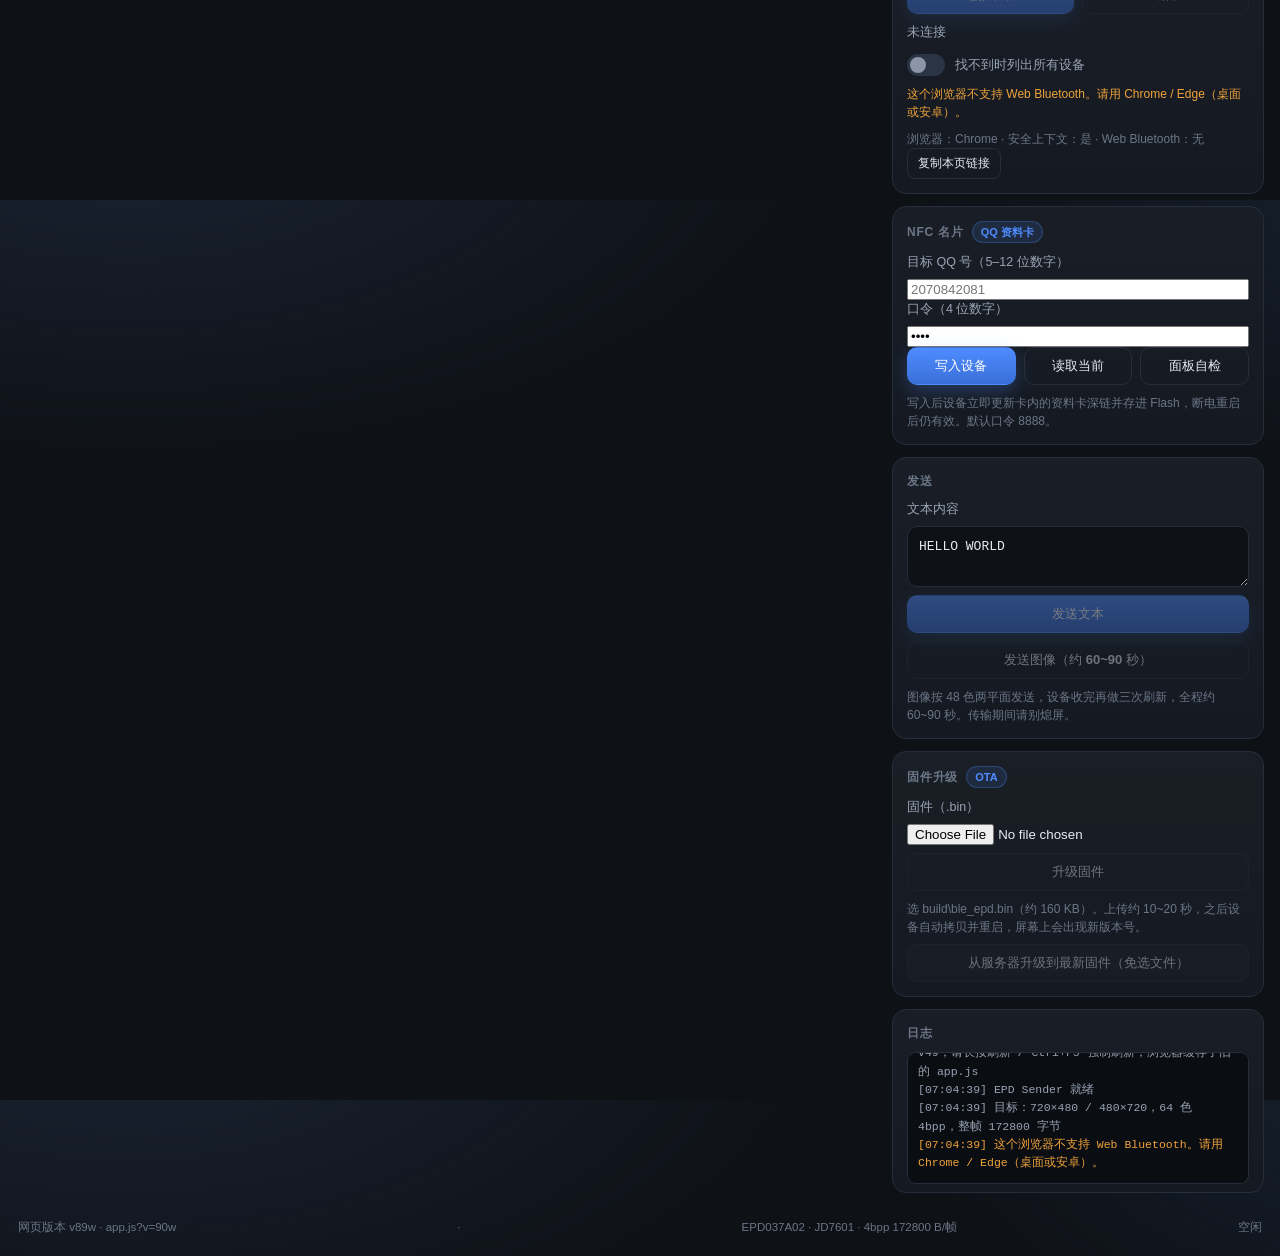
==== commit 2e772bae: "deploy index.html" ====
--- a/index.html
+++ b/index.html
@@ -3,8 +3,8 @@
 <head>
 <meta charset="utf-8">
 <meta name="viewport" content="width=device-width, initial-scale=1, viewport-fit=cover">
-<meta name="theme-color" content="#0e1116">
-<title>EPD Sender · 墨水屏传图</title>
+<meta name="theme-color" content="#f7f5ef">
+<title>EPD 发送端 · 墨水屏传送终端</title>
 <link rel="stylesheet" href="style.css">
 </head>
 <body>
@@ -36,7 +36,7 @@
         <i class="c tl"></i><i class="c tr"></i><i class="c bl"></i><i class="c br"></i>
       </div>
       <div class="empty" id="empty">
-        <div class="empty-icon">🖼</div>
+        <div class="empty-icon">▣</div>
         <p class="empty-title">还没有图片</p>
         <button class="btn primary" id="pickBtn2">选择图片</button>
         <p class="tiny">也可以把图片直接拖到这里</p>
@@ -293,6 +293,6 @@
 </footer>
 
 <input type="file" id="file" accept="image/*" hidden>
-<script src="app.js?v=89w"></script>
+<script src="app.js?v=90w"></script>
 </body>
 </html>
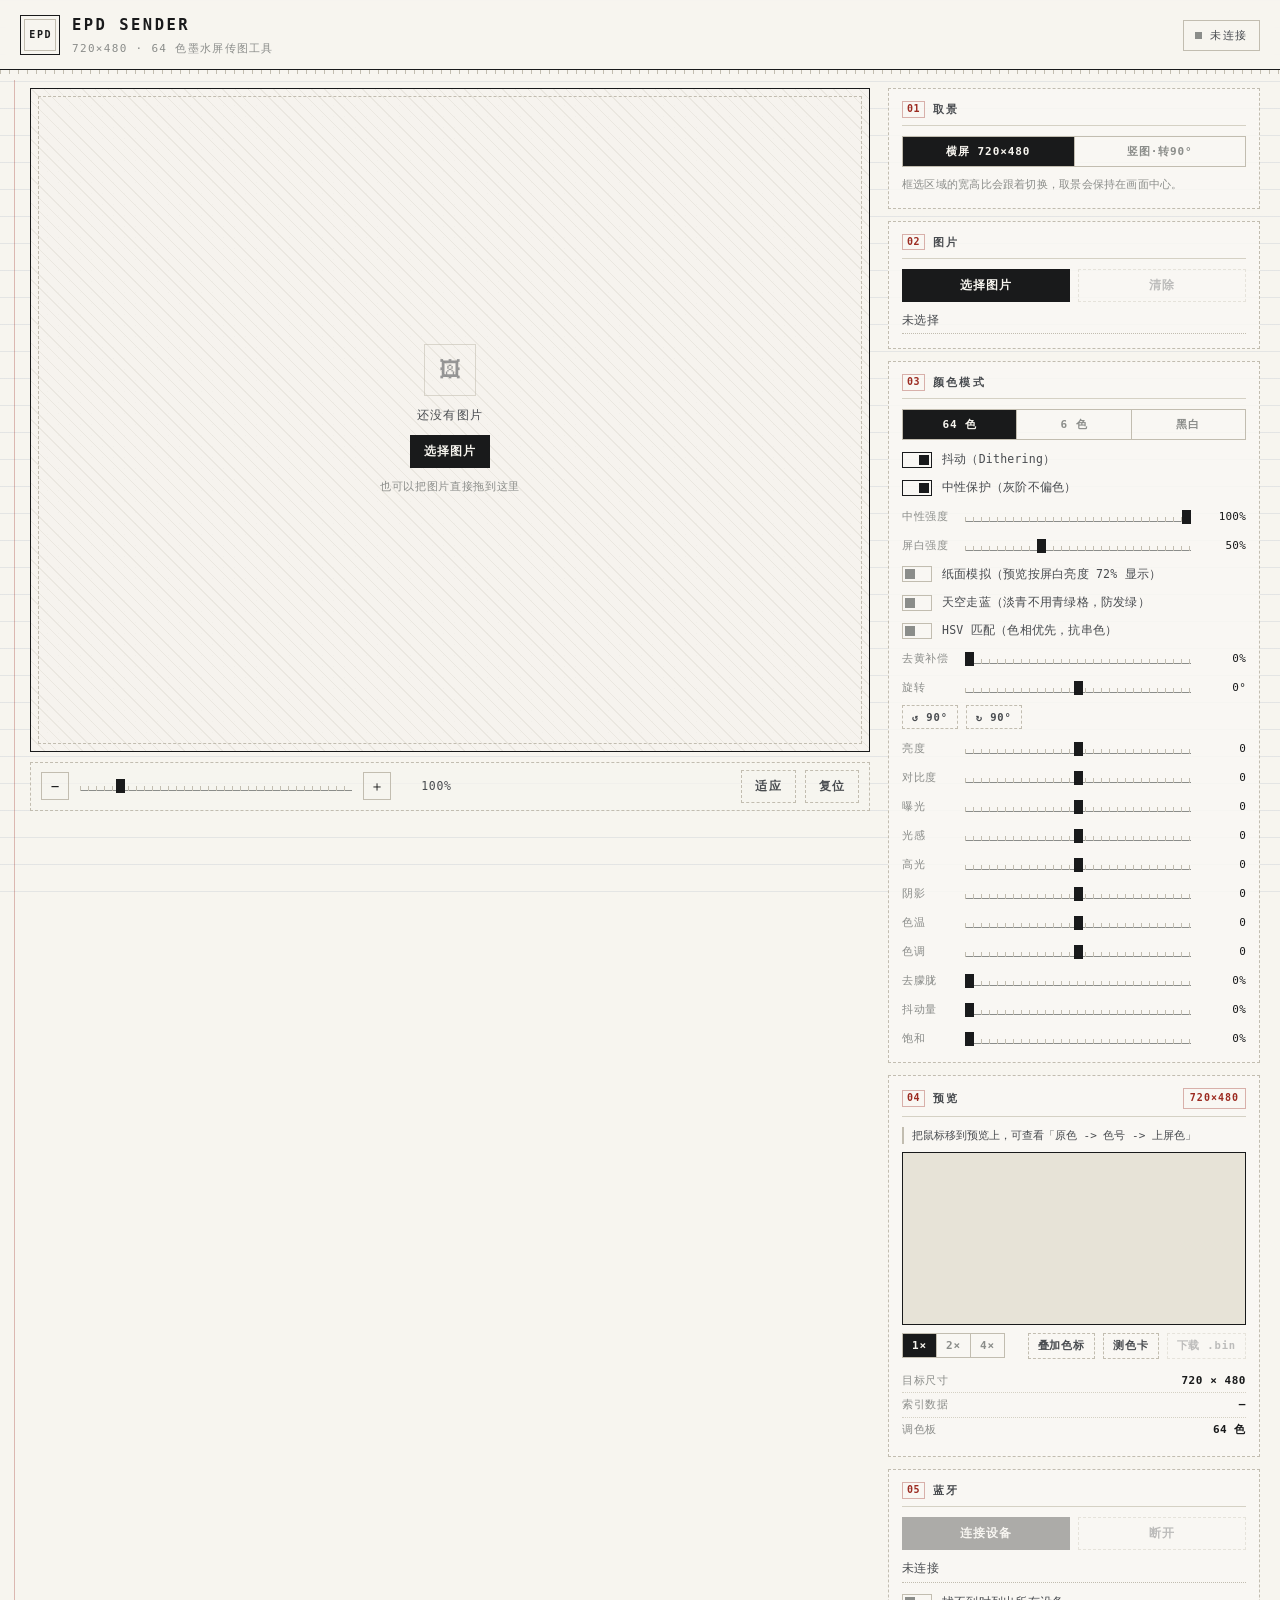
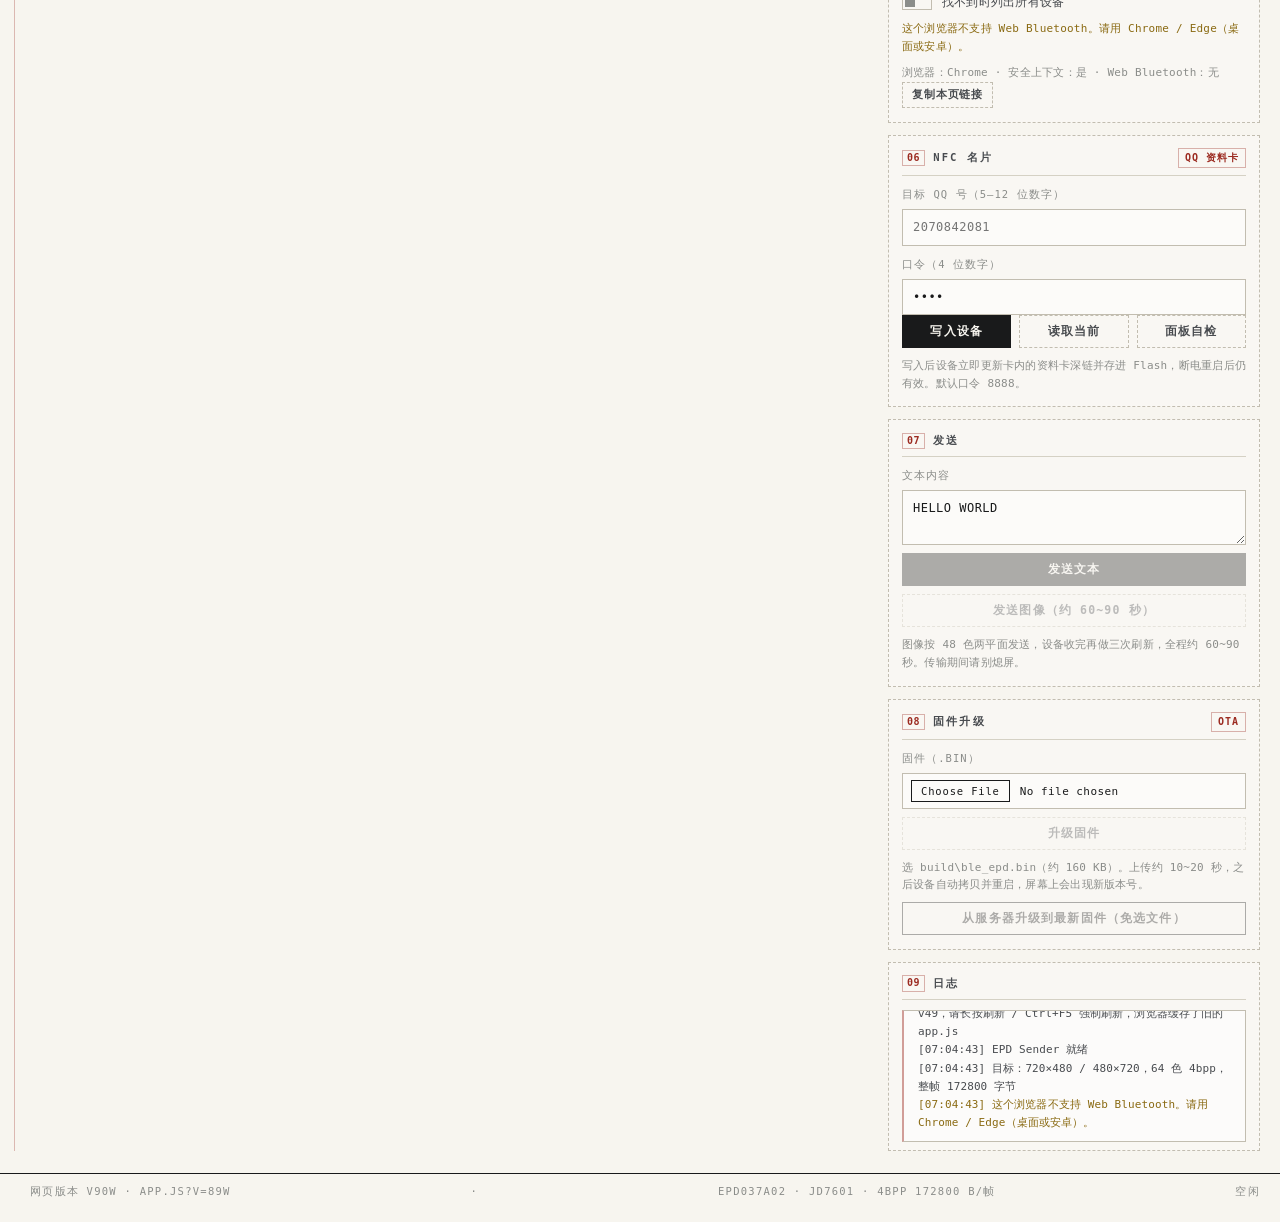
==== commit a5a53c10: "deploy index.html" ====
--- a/index.html
+++ b/index.html
@@ -3,8 +3,8 @@
 <head>
 <meta charset="utf-8">
 <meta name="viewport" content="width=device-width, initial-scale=1, viewport-fit=cover">
-<meta name="theme-color" content="#f7f5ef">
-<title>EPD 发送端 · 墨水屏传送终端</title>
+<meta name="theme-color" content="#0e1116">
+<title>EPD Sender · 墨水屏传图</title>
 <link rel="stylesheet" href="style.css">
 </head>
 <body>
@@ -36,7 +36,7 @@
         <i class="c tl"></i><i class="c tr"></i><i class="c bl"></i><i class="c br"></i>
       </div>
       <div class="empty" id="empty">
-        <div class="empty-icon">▣</div>
+        <div class="empty-icon">🖼</div>
         <p class="empty-title">还没有图片</p>
         <button class="btn primary" id="pickBtn2">选择图片</button>
         <p class="tiny">也可以把图片直接拖到这里</p>
@@ -293,6 +293,6 @@
 </footer>
 
 <input type="file" id="file" accept="image/*" hidden>
-<script src="app.js?v=90w"></script>
+<script src="app.js?v=89w"></script>
 </body>
 </html>
--- a/style.css
+++ b/style.css
@@ -1,122 +1,160 @@
-/* EPD Sender — 纯静态样式，无外部依赖 */
+/* EPD 发送端 · 信纸 / noise 风格
+   纯静态样式，无外部依赖、无脚本依赖。
+   设计约定：纸色底 + 横线、等宽字体、细实线/虚线分区、方角控件、刻度条装饰。
+   所有 JS 依赖的 class 与状态标记（.on / data-state / .ok / .warn / .err /
+   .batt.low / .batt.danger / [hidden] / .dragging）都保持原样。 */
 
 :root{
-  --bg:#0e1116;
-  --bg-2:#151a22;
-  --bg-3:#1b212b;
-  --line:#262e3b;
-  --text:#e7ecf3;
-  --text-dim:#98a3b3;
-  --text-mute:#6b7686;
-  --accent:#4f8cff;
-  --accent-2:#3a6fd8;
-  --ok:#35c07a;
-  --warn:#f0a33a;
-  --err:#ef5b50;
-  --radius:14px;
-  --shadow:0 8px 30px rgba(0,0,0,.35);
+  --paper:#f7f5ef;
+  --paper-2:#efece2;
+  --paper-3:#e7e3d7;
+  --ink:#191a1b;
+  --ink-2:#484b4f;
+  --ink-3:#8b8d8a;
+  --rule:#d5d1c4;
+  --rule-2:#c2bdb0;
+  --line-blue:rgba(58,86,132,.10);
+  --blood:#9c2b21;
+  --mercury:#8d939b;
+  --ok:#2f6b45;
+  --warn:#8a6a12;
+  --err:#9c2b21;
+  --mono:ui-monospace, "SF Mono", SFMono-Regular, Menlo, Consolas, "DejaVu Sans Mono",
+         "PingFang SC", "Microsoft YaHei", "Noto Sans SC", monospace;
+  --serif:"Iowan Old Style", "Palatino Linotype", Palatino, "Songti SC", Georgia, serif;
 }
 
 *{box-sizing:border-box}
 html,body{height:100%}
+
 body{
   margin:0;
-  background:
-    radial-gradient(1200px 600px at 10% -10%, #1a2333 0%, transparent 60%),
-    radial-gradient(900px 500px at 110% 0%, #16202e 0%, transparent 55%),
-    var(--bg);
-  color:var(--text);
-  font:14px/1.5 -apple-system, BlinkMacSystemFont, "Segoe UI", "PingFang SC",
-       "Microsoft YaHei", "Noto Sans SC", Roboto, sans-serif;
+  color:var(--ink);
+  background-color:var(--paper);
+  background-image:
+    repeating-linear-gradient(to bottom, var(--line-blue) 0 1px, transparent 1px 27px);
+  background-attachment:fixed;
+  font:13px/1.62 var(--mono);
   -webkit-font-smoothing:antialiased;
+  text-rendering:optimizeLegibility;
   padding-bottom:env(safe-area-inset-bottom);
 }
+
+::selection{background:rgba(156,43,33,.16)}
 
 /* ---------- 顶栏 ---------- */
 .topbar{
-  display:flex; align-items:center; justify-content:space-between; gap:12px;
-  padding:14px 18px;
-  border-bottom:1px solid var(--line);
-  background:rgba(14,17,22,.75);
-  backdrop-filter:blur(10px);
+  display:flex; align-items:center; justify-content:space-between; gap:14px;
+  padding:13px 20px 11px;
+  border-bottom:1px solid var(--ink);
+  background:rgba(247,245,239,.93);
+  backdrop-filter:blur(6px);
   position:sticky; top:0; z-index:20;
+}
+.topbar::after{
+  content:""; position:absolute; left:0; right:0; bottom:-5px; height:4px;
+  background:repeating-linear-gradient(90deg,var(--rule-2) 0 1px,transparent 1px 9px);
+  pointer-events:none;
 }
 .brand{display:flex; align-items:center; gap:12px; min-width:0}
 .logo{
-  width:38px; height:38px; flex:0 0 auto;
+  width:40px; height:40px; flex:0 0 auto;
   display:grid; place-items:center;
-  border-radius:11px;
-  background:linear-gradient(145deg, var(--accent), #7b5cff);
-  color:#fff; font-weight:800; font-size:12px; letter-spacing:.5px;
-  box-shadow:0 6px 18px rgba(79,140,255,.35);
+  border:1px solid var(--ink);
+  border-radius:0;
+  background:transparent;
+  color:var(--ink); font-family:var(--mono); font-weight:700;
+  font-size:10px; letter-spacing:.16em; text-indent:.16em;
+  box-shadow:inset 0 0 0 3px var(--paper), inset 0 0 0 4px var(--rule-2);
 }
 .brand-text{min-width:0}
-.brand-text h1{margin:0; font-size:15px; font-weight:650; letter-spacing:.2px}
-.brand-text p{margin:1px 0 0; font-size:12px; color:var(--text-mute); white-space:nowrap; overflow:hidden; text-overflow:ellipsis}
+.brand-text h1{
+  margin:0; font-family:var(--mono);
+  font-size:15.5px; font-weight:650; letter-spacing:.16em; text-transform:uppercase;
+  white-space:nowrap;
+}
+.brand-text p{
+  margin:2px 0 0; font-size:11px; letter-spacing:.12em; color:var(--ink-3);
+  white-space:nowrap; overflow:hidden; text-overflow:ellipsis;
+}
 
 .status{
   display:inline-flex; align-items:center; gap:8px;
-  padding:7px 12px; border-radius:999px;
-  border:1px solid var(--line); background:var(--bg-2);
-  font-size:12px; color:var(--text-dim); white-space:nowrap;
-}
-.status .dot{width:8px; height:8px; border-radius:50%; background:var(--text-mute); transition:.2s}
+  padding:6px 11px; border-radius:0;
+  border:1px solid var(--rule-2); background:transparent;
+  font-size:11px; letter-spacing:.14em; text-transform:uppercase;
+  color:var(--ink-2); white-space:nowrap;
+}
+.status .dot{
+  width:7px; height:7px; border-radius:0; background:var(--ink-3);
+  transition:.2s; box-shadow:none;
+}
 .status[data-state="scanning"] .dot{background:var(--warn); animation:pulse 1.2s infinite}
-.status[data-state="connected"] .dot{background:var(--ok); box-shadow:0 0 10px var(--ok)}
+.status[data-state="connected"] .dot{background:var(--ok)}
 .status[data-state="error"] .dot{background:var(--err)}
-@keyframes pulse{0%,100%{opacity:1}50%{opacity:.35}}
+@keyframes pulse{0%,100%{opacity:1}50%{opacity:.25}}
 
 /* ---------- 布局 ---------- */
 .layout{
   display:grid;
   grid-template-columns:minmax(0,1fr) 372px;
-  gap:16px;
-  padding:16px;
+  gap:18px;
+  padding:18px 20px 8px 30px;
   max-width:1560px;
   margin:0 auto;
   align-items:start;
+  position:relative;
+}
+/* 信纸的红色页边线 */
+.layout::before{
+  content:""; position:absolute; top:10px; bottom:8px; left:14px; width:1px;
+  background:rgba(156,43,33,.30); pointer-events:none;
 }
 
 /* ---------- 画布 ---------- */
 .stage-col{min-width:0; display:flex; flex-direction:column; gap:10px}
 .stage{
   position:relative;
-  border-radius:var(--radius);
-  border:1px solid var(--line);
+  border-radius:0;
+  border:1px solid var(--ink);
   background:
-    linear-gradient(45deg, #12161d 25%, transparent 25%) 0 0/22px 22px,
-    linear-gradient(-45deg, #12161d 25%, transparent 25%) 0 11px/22px 22px,
-    linear-gradient(45deg, transparent 75%, #12161d 75%) 11px -11px/22px 22px,
-    linear-gradient(-45deg, transparent 75%, #12161d 75%) -11px 0/22px 22px,
-    #0b0e13;
+    radial-gradient(var(--rule-2) .7px, transparent .7px) 0 0/11px 11px,
+    var(--paper-2);
   overflow:hidden;
-  height:calc(100vh - 230px);
+  height:calc(100vh - 236px);
   min-height:340px;
   touch-action:none;
   cursor:grab;
-  box-shadow:var(--shadow);
+  box-shadow:none;
+}
+.stage::before{
+  content:""; position:absolute; inset:7px; border:1px dashed var(--rule-2);
+  pointer-events:none; z-index:3;
 }
 .stage.dragging{cursor:grabbing}
 .stage canvas{position:absolute; inset:0; width:100%; height:100%; display:block}
 
 .crop{
   position:absolute;
-  border:1px solid rgba(255,255,255,.85);
-  border-radius:6px;
-  box-shadow:0 0 0 9999px rgba(6,8,12,.62);
+  border:1px solid #fff;
+  border-radius:0;
+  box-shadow:0 0 0 1px rgba(25,26,27,.55), 0 0 0 9999px rgba(20,22,24,.55);
   pointer-events:none;
 }
-.crop .c{position:absolute; width:16px; height:16px; border:2px solid #fff}
-.crop .c.tl{left:-2px; top:-2px; border-right:0; border-bottom:0; border-radius:6px 0 0 0}
-.crop .c.tr{right:-2px; top:-2px; border-left:0; border-bottom:0; border-radius:0 6px 0 0}
-.crop .c.bl{left:-2px; bottom:-2px; border-right:0; border-top:0; border-radius:0 0 0 6px}
-.crop .c.br{right:-2px; bottom:-2px; border-left:0; border-top:0; border-radius:0 0 6px 0}
+.crop .c{position:absolute; width:14px; height:14px; border:1px solid #fff}
+.crop .c.tl{left:-1px; top:-1px; border-right:0; border-bottom:0}
+.crop .c.tr{right:-1px; top:-1px; border-left:0; border-bottom:0}
+.crop .c.bl{left:-1px; bottom:-1px; border-right:0; border-top:0}
+.crop .c.br{right:-1px; bottom:-1px; border-left:0; border-top:0}
 
 .empty{
   position:absolute; inset:0;
   display:flex; flex-direction:column; align-items:center; justify-content:center; gap:10px;
-  background:rgba(11,14,19,.72);
+  background:
+    repeating-linear-gradient(45deg, rgba(194,189,176,.22) 0 1px, transparent 1px 9px),
+    rgba(247,245,239,.92);
   z-index:2;
+  text-align:center;
 }
 /*
  * 关键：作者样式里的 display 会盖掉 [hidden] 的 UA 规则，
@@ -125,161 +163,223 @@
 .empty[hidden],
 .crop[hidden],
 .stage-hint[hidden],
-.progress[hidden]{display:none !important}
-.empty-icon{font-size:34px; opacity:.5}
-.empty-title{margin:0; color:var(--text-dim)}
-.tiny{font-size:12px; color:var(--text-mute); margin:0}
+.progress[hidden],
+.batt[hidden]{display:none !important}
+.empty-icon{
+  font-size:22px; opacity:.55; width:52px; height:52px;
+  display:grid; place-items:center; border:1px solid var(--rule-2);
+  color:var(--ink-2);
+}
+.empty-title{margin:0; color:var(--ink-2); letter-spacing:.1em; font-size:12px}
+.tiny{font-size:11px; color:var(--ink-3); margin:0; letter-spacing:.06em}
 .stage-hint{
-  position:absolute; left:50%; bottom:12px; transform:translateX(-50%);
-  font-size:12px; color:var(--text-dim);
-  background:rgba(9,11,16,.72); padding:5px 12px; border-radius:999px;
-  pointer-events:none; white-space:nowrap;
+  position:absolute; left:50%; bottom:14px; transform:translateX(-50%);
+  font-size:11px; letter-spacing:.1em; color:var(--ink-2);
+  background:rgba(247,245,239,.92); padding:4px 10px; border:1px solid var(--rule-2);
+  border-radius:0;
+  pointer-events:none; white-space:nowrap; z-index:4;
 }
 
 /* ---------- 画布下方工具条 ---------- */
 .stagebar{
+  display:flex; align-items:center; gap:9px;
+  padding:7px 10px;
+  border:1px dashed var(--rule-2); border-radius:0; background:rgba(247,245,239,.7);
+}
+.stagebar input[type="range"]{flex:1; min-width:80px}
+.zoomval{
+  font-variant-numeric:tabular-nums; font-size:11.5px; letter-spacing:.06em;
+  color:var(--ink-2); min-width:52px; text-align:right;
+}
+.spacer{flex:1}
+
+/* ---------- 侧栏卡片 ---------- */
+.panel{display:flex; flex-direction:column; gap:12px; min-width:0; counter-reset:sec}
+.card{
+  border:1px dashed var(--rule-2);
+  border-radius:0;
+  background:rgba(250,249,244,.86);
+  padding:12px 13px 14px;
+  position:relative;
+}
+.card h2{
+  margin:0 0 10px; font-size:10.5px; font-weight:650; letter-spacing:.2em;
+  text-transform:uppercase; color:var(--ink-2);
   display:flex; align-items:center; gap:8px;
-  padding:8px 10px;
-  border:1px solid var(--line); border-radius:12px; background:var(--bg-2);
-}
-.stagebar input[type="range"]{flex:1; min-width:80px}
-.zoomval{font-variant-numeric:tabular-nums; font-size:12px; color:var(--text-dim); min-width:46px; text-align:right}
-.spacer{flex:1}
-
-/* ---------- 侧栏卡片 ---------- */
-.panel{display:flex; flex-direction:column; gap:12px; min-width:0}
-.card{
-  border:1px solid var(--line); border-radius:var(--radius);
-  background:linear-gradient(180deg, rgba(255,255,255,.02), transparent), var(--bg-2);
-  padding:14px;
-}
-.card h2{
-  margin:0 0 10px; font-size:12px; font-weight:650; letter-spacing:.8px;
-  text-transform:uppercase; color:var(--text-mute);
-  display:flex; align-items:center; gap:8px;
+  padding-bottom:7px; border-bottom:1px solid var(--rule);
+}
+.card{counter-increment:sec}
+.card h2::before{
+  content:counter(sec,decimal-leading-zero);
+  font-size:10px; letter-spacing:.06em; color:var(--blood);
+  border:1px solid rgba(156,43,33,.35); padding:0 4px; line-height:1.45;
 }
 .badge{
-  font-size:11px; letter-spacing:0; text-transform:none; font-weight:600;
-  color:var(--accent); background:rgba(79,140,255,.12);
-  border:1px solid rgba(79,140,255,.28);
-  padding:2px 8px; border-radius:999px;
+  font-size:10px; letter-spacing:.1em; text-transform:uppercase; font-weight:600;
+  color:var(--blood); background:transparent;
+  border:1px solid rgba(156,43,33,.35);
+  padding:1px 6px; border-radius:0; margin-left:auto;
 }
 
 /* ---------- 控件 ---------- */
 .btn{
-  appearance:none; border:1px solid var(--line); background:var(--bg-3); color:var(--text);
-  padding:9px 14px; border-radius:10px; font-size:13px; font-weight:550;
-  cursor:pointer; transition:.16s; font-family:inherit;
+  appearance:none; border:1px solid var(--ink); background:transparent; color:var(--ink);
+  padding:8px 13px; border-radius:0; font-size:11.5px; font-weight:600;
+  letter-spacing:.1em;
+  cursor:pointer; transition:.14s; font-family:var(--mono);
   display:inline-flex; align-items:center; justify-content:center; gap:6px;
 }
-.btn:hover:not(:disabled){border-color:#33405a; transform:translateY(-1px)}
-.btn:active:not(:disabled){transform:translateY(0)}
-.btn:disabled{opacity:.42; cursor:not-allowed}
-.btn.primary{
-  background:linear-gradient(180deg, var(--accent), var(--accent-2));
-  border-color:transparent; color:#fff;
-  box-shadow:0 6px 18px rgba(79,140,255,.28);
-}
-.btn.ghost{background:transparent}
-.btn.sm{padding:6px 10px; font-size:12px; border-radius:8px}
+.btn:hover:not(:disabled){background:var(--ink); color:var(--paper); transform:none}
+.btn:active:not(:disabled){transform:translateY(1px)}
+.btn:disabled{opacity:.34; cursor:not-allowed}
+.btn.primary{background:var(--ink); border-color:var(--ink); color:var(--paper); box-shadow:none}
+.btn.primary:hover:not(:disabled){background:var(--blood); border-color:var(--blood); color:#fff}
+.btn.ghost{background:transparent; border-color:var(--rule-2); border-style:dashed; color:var(--ink-2)}
+.btn.ghost:hover:not(:disabled){background:transparent; border-color:var(--ink); border-style:solid; color:var(--ink)}
+.btn.sm{padding:5px 9px; font-size:10.5px; letter-spacing:.08em}
 .btn.wide{width:100%; margin-top:8px}
 .icon-btn{
-  width:30px; height:30px; flex:0 0 auto;
-  border-radius:8px; border:1px solid var(--line); background:var(--bg-3);
-  color:var(--text); font-size:16px; line-height:1; cursor:pointer;
-}
-.icon-btn:hover{border-color:#33405a}
+  width:28px; height:28px; flex:0 0 auto;
+  border-radius:0; border:1px solid var(--rule-2); background:transparent;
+  color:var(--ink); font-size:14px; line-height:1; cursor:pointer;
+  font-family:var(--mono);
+}
+.icon-btn:hover{border-color:var(--ink); background:var(--ink); color:var(--paper)}
 .row{display:flex; gap:8px; align-items:center}
 .row.tight{margin-top:8px}
 .row .btn{flex:1}
 .row.tight .btn{flex:0 0 auto}
 
-.seg{display:flex; gap:4px; background:var(--bg); border:1px solid var(--line); border-radius:11px; padding:4px}
+.seg{
+  display:flex; gap:0; background:transparent;
+  border:1px solid var(--rule-2); border-radius:0; padding:0;
+}
 .seg button{
-  flex:1; padding:8px 6px; border:0; border-radius:8px; background:transparent;
-  color:var(--text-dim); font-size:12.5px; font-weight:550; cursor:pointer;
-  transition:.16s; font-family:inherit; white-space:nowrap;
-}
-.seg button:hover{color:var(--text)}
-.seg button.on{background:var(--bg-3); color:var(--text); box-shadow:0 1px 0 rgba(255,255,255,.05) inset}
-.seg.sm button{padding:6px 10px}
-
-.hint{margin:9px 0 0; font-size:12px; color:var(--text-mute); line-height:1.5}
+  flex:1; padding:7px 6px; border:0; border-right:1px solid var(--rule-2);
+  border-radius:0; background:transparent;
+  color:var(--ink-3); font-size:11px; font-weight:600; letter-spacing:.08em; cursor:pointer;
+  transition:.14s; font-family:var(--mono); white-space:nowrap;
+}
+.seg button:last-child{border-right:0}
+.seg button:hover{color:var(--ink)}
+.seg button.on{background:var(--ink); color:var(--paper); box-shadow:none}
+.seg.sm button{padding:5px 9px}
+
+.hint{
+  margin:9px 0 0; font-size:11px; color:var(--ink-3); line-height:1.6;
+  letter-spacing:.02em;
+}
 .filename{
-  margin:9px 0 0; font-size:12.5px; color:var(--text-dim);
+  margin:9px 0 0; font-size:11.5px; color:var(--ink-2);
   overflow:hidden; text-overflow:ellipsis; white-space:nowrap;
-}
-
-.slider-row{display:flex; align-items:center; gap:10px; margin-top:12px}
-.slider-row > span:first-child{font-size:12.5px; color:var(--text-dim); width:48px; flex:0 0 auto; white-space:nowrap}
+  letter-spacing:.04em;
+  border-bottom:1px dotted var(--rule-2); padding-bottom:4px;
+}
+
+.slider-row{display:flex; align-items:center; gap:9px; margin-top:11px}
+.slider-row > span:first-child{
+  font-size:11px; color:var(--ink-3); width:52px; flex:0 0 auto;
+  white-space:nowrap; letter-spacing:.06em;
+}
 .slider-row input[type="range"]{flex:1; min-width:60px}
 .slider-row .val{
-  font-size:12px; color:var(--text-dim); font-variant-numeric:tabular-nums;
-  width:42px; text-align:right; flex:0 0 auto;
-}
-
+  font-size:11px; color:var(--ink); font-variant-numeric:tabular-nums;
+  width:44px; text-align:right; flex:0 0 auto; letter-spacing:.02em;
+}
+
+/* 滑杆：细线 + 刻度尺 */
 input[type="range"]{
-  -webkit-appearance:none; appearance:none; height:4px; border-radius:999px;
-  background:linear-gradient(90deg, #3a4b66, #2a3444); outline:none;
+  -webkit-appearance:none; appearance:none; height:14px; border-radius:0;
+  background:
+    repeating-linear-gradient(90deg, var(--rule-2) 0 1px, transparent 1px 8px) 0 7px/100% 5px no-repeat,
+    linear-gradient(90deg, var(--ink-3), var(--ink-3)) 0 11px/100% 1px no-repeat;
+  outline:none;
 }
 input[type="range"]::-webkit-slider-thumb{
-  -webkit-appearance:none; width:16px; height:16px; border-radius:50%;
-  background:#fff; border:3px solid var(--accent); cursor:pointer;
-  box-shadow:0 2px 8px rgba(0,0,0,.4);
+  -webkit-appearance:none; width:9px; height:14px; border-radius:0;
+  background:var(--ink); border:0; cursor:pointer; box-shadow:none;
 }
 input[type="range"]::-moz-range-thumb{
-  width:14px; height:14px; border-radius:50%; background:#fff;
-  border:3px solid var(--accent); cursor:pointer;
-}
-
-.switch{display:flex; align-items:center; gap:10px; margin-top:12px; cursor:pointer; user-select:none}
+  width:9px; height:14px; border-radius:0; background:var(--ink);
+  border:0; cursor:pointer;
+}
+input[type="range"]:focus-visible{outline:1px dotted var(--blood); outline-offset:2px}
+
+.switch{display:flex; align-items:center; gap:10px; margin-top:11px; cursor:pointer; user-select:none}
 .switch input{position:absolute; opacity:0; width:0; height:0}
 .switch .track{
-  width:38px; height:22px; border-radius:999px; background:#2a3444;
-  position:relative; transition:.18s; flex:0 0 auto;
+  width:30px; height:16px; border-radius:0; background:transparent;
+  border:1px solid var(--rule-2);
+  position:relative; transition:.16s; flex:0 0 auto;
 }
 .switch .track::after{
-  content:""; position:absolute; top:3px; left:3px; width:16px; height:16px;
-  border-radius:50%; background:#8b97a8; transition:.18s;
-}
-.switch input:checked + .track{background:rgba(79,140,255,.35)}
-.switch input:checked + .track::after{left:19px; background:var(--accent)}
-.switch-label{font-size:13px; color:var(--text-dim)}
-
-.field{display:flex; flex-direction:column; gap:7px}
-.field > span{font-size:12.5px; color:var(--text-dim)}
-textarea{
-  width:100%; resize:vertical; min-height:56px;
-  background:var(--bg); color:var(--text);
-  border:1px solid var(--line); border-radius:10px;
-  padding:10px 11px; font:13px/1.5 ui-monospace, SFMono-Regular, Menlo, Consolas, monospace;
-  outline:none;
-}
-textarea:focus{border-color:var(--accent)}
-
-.progress{height:6px; border-radius:999px; background:var(--bg); overflow:hidden; margin-top:10px}
-.progress i{display:block; height:100%; width:0%; background:linear-gradient(90deg, var(--accent), #7b5cff); transition:width .18s}
+  content:""; position:absolute; top:2px; left:2px; width:10px; height:10px;
+  border-radius:0; background:var(--ink-3); transition:.16s;
+}
+.switch input:checked + .track{border-color:var(--ink)}
+.switch input:checked + .track::after{left:16px; background:var(--ink)}
+.switch input:focus-visible + .track{outline:1px dotted var(--blood); outline-offset:2px}
+.switch-label{font-size:11.5px; color:var(--ink-2); letter-spacing:.02em; line-height:1.5}
+
+.field{display:flex; flex-direction:column; gap:6px}
+.field > span{font-size:10.5px; color:var(--ink-3); letter-spacing:.1em; text-transform:uppercase}
+.field + .field{margin-top:10px}
+textarea,
+input[type="text"],
+input[type="password"],
+input[type="file"]{
+  width:100%;
+  background:rgba(255,255,255,.55); color:var(--ink);
+  border:1px solid var(--rule-2); border-radius:0;
+  padding:8px 10px; font:12px/1.55 var(--mono);
+  outline:none; letter-spacing:.04em;
+}
+textarea{resize:vertical; min-height:54px}
+input[type="text"]:focus,
+input[type="password"]:focus,
+textarea:focus{border-color:var(--ink); background:#fff}
+input[type="file"]{padding:6px 8px; font-size:11px}
+input[type="file"]::file-selector-button{
+  font-family:var(--mono); font-size:10.5px; letter-spacing:.08em;
+  border:1px solid var(--ink); background:transparent; color:var(--ink);
+  padding:4px 9px; margin-right:10px; cursor:pointer;
+}
+input[type="file"]::file-selector-button:hover{background:var(--ink); color:var(--paper)}
+
+.progress{
+  height:3px; border-radius:0; background:var(--rule); overflow:hidden; margin-top:10px;
+  border:1px solid var(--rule-2);
+}
+.progress i{display:block; height:100%; width:0%; background:var(--ink); transition:width .18s}
 
 /* ---------- 预览 ---------- */
 .preview-wrap{
-  border-radius:10px; border:1px solid var(--line); background:#000;
+  border-radius:0; border:1px solid var(--ink); background:var(--paper-3);
   overflow:auto; max-height:280px;
 }
 .preview-wrap canvas{
   display:block; width:100%; height:auto;
   image-rendering:pixelated; image-rendering:crisp-edges;
 }
-.stats{list-style:none; margin:10px 0 0; padding:0; display:flex; flex-direction:column; gap:5px}
-.stats li{display:flex; justify-content:space-between; font-size:12px; color:var(--text-mute)}
-.stats b{color:var(--text-dim); font-weight:600; font-variant-numeric:tabular-nums}
+.stats{list-style:none; margin:10px 0 0; padding:0; display:flex; flex-direction:column; gap:0}
+.stats li{
+  display:flex; justify-content:space-between; font-size:11px; color:var(--ink-3);
+  padding:3px 0; border-bottom:1px dotted var(--rule);
+  letter-spacing:.05em;
+}
+.stats li:last-child{border-bottom:0}
+.stats b{color:var(--ink); font-weight:600; font-variant-numeric:tabular-nums}
 
 /* ---------- 日志 ---------- */
 .log-card{padding-bottom:8px}
 .log{
-  margin:0; padding:10px; border-radius:9px; background:#0a0d12;
-  border:1px solid var(--line);
-  font:11.5px/1.6 ui-monospace, SFMono-Regular, Menlo, Consolas, monospace;
-  color:var(--text-dim); height:132px; overflow:auto; white-space:pre-wrap; word-break:break-word;
+  margin:0; padding:9px 10px 9px 14px;
+  border-radius:0; background:rgba(255,255,255,.6);
+  border:1px solid var(--rule-2);
+  border-left:2px solid rgba(156,43,33,.45);
+  font:11px/1.65 var(--mono);
+  color:var(--ink-2); height:132px; overflow:auto;
+  white-space:pre-wrap; word-break:break-word; letter-spacing:.01em;
 }
 .log .ok{color:var(--ok)}
 .log .err{color:var(--err)}
@@ -288,78 +388,84 @@
 /* ---------- 底栏 ---------- */
 .foot{
   display:flex; justify-content:space-between; gap:12px;
-  padding:10px 18px 20px; color:var(--text-mute); font-size:11.5px;
-  max-width:1560px; margin:0 auto;
-}
+  padding:9px 20px 22px 30px;
+  border-top:1px solid var(--ink);
+  margin:14px auto 0;
+  max-width:1560px;
+  color:var(--ink-3); font-size:10.5px; letter-spacing:.12em; text-transform:uppercase;
+  flex-wrap:wrap;
+}
+.foot .dim{color:var(--ink-3)}
+
+/* v80：预览取色明细 */
+.pickinfo{
+  margin:0 0 8px;
+  font-size:11px;
+  line-height:1.55;
+  color:var(--ink-2);
+  font-variant-numeric:tabular-nums;
+  white-space:nowrap;
+  overflow:hidden;
+  text-overflow:ellipsis;
+  border-left:2px solid var(--rule-2);
+  padding-left:8px;
+}
+
+/* 电池徽标（v82q） */
+.batt{
+  display:flex; align-items:center; gap:7px;
+  padding:4px 9px; border-radius:0;
+  background:transparent;
+  border:1px solid var(--rule-2);
+  font-size:10.5px; letter-spacing:.1em;
+  color:var(--ink-2);
+  white-space:nowrap;
+  font-variant-numeric:tabular-nums;
+}
+.batt.low{border-color:var(--warn); color:var(--warn)}
+.batt.danger{border-color:var(--err); color:var(--err)}
+.batt-ico{
+  position:relative;
+  display:inline-block;
+  width:20px; height:10px;
+  border:1px solid currentColor;
+  border-radius:0;
+  overflow:hidden;
+}
+.batt-ico::after{
+  content:""; position:absolute; right:-3px; top:3px;
+  width:2px; height:4px; background:currentColor; border-radius:0;
+}
+.batt-ico i{display:block; height:100%; width:0; transition:width .3s ease}
+.batt-ico i.ok{background:var(--ok)}
+.batt-ico i.low{background:var(--warn)}
+.batt-ico i.crit{background:var(--err)}
 
 /* ---------- 响应式 ---------- */
 @media (max-width:1080px){
   .layout{grid-template-columns:minmax(0,1fr) 330px}
-  .stage{height:calc(100vh - 250px)}
+  .stage{height:calc(100vh - 256px)}
 }
 
 @media (max-width:900px){
-  .layout{grid-template-columns:1fr; padding:12px; gap:12px}
+  .layout{grid-template-columns:1fr; padding:14px 14px 8px 24px; gap:12px}
+  .layout::before{left:10px}
   .stage{height:min(74vw, 62vh); min-height:260px}
   .panel{order:2}
   .stage-col{order:1}
-  .topbar{padding:12px 14px}
+  .topbar{padding:11px 14px 10px}
   .brand-text p{display:none}
-  .foot{padding:8px 14px 18px}
+  .foot{padding:8px 14px 18px 24px; font-size:10px}
 }
 
 @media (max-width:420px){
-  .seg button{font-size:11.5px; padding:7px 4px}
-  .card{padding:12px}
-}
-
-/* v80：预览取色明细 */
-.pickinfo {
-  margin: 0 0 8px;
-  font-size: 12px;
-  line-height: 1.5;
-  color: #8b95a5;
-  font-variant-numeric: tabular-nums;
-  white-space: nowrap;
-  overflow: hidden;
-  text-overflow: ellipsis;
-}
-
-/* 电池徽标（v82q） */
-.batt {
-  display: flex;
-  align-items: center;
-  gap: 6px;
-  padding: 4px 10px;
-  border-radius: 999px;
-  background: rgba(255, 255, 255, 0.06);
-  border: 1px solid rgba(255, 255, 255, 0.12);
-  font-size: 12px;
-  color: #cfd6e4;
-  white-space: nowrap;
-}
-.batt.low { border-color: #b8860b; color: #ffd479; }
-.batt.danger { border-color: #b33939; color: #ff8f8f; }
-.batt-ico {
-  position: relative;
-  display: inline-block;
-  width: 22px;
-  height: 11px;
-  border: 1px solid currentColor;
-  border-radius: 3px;
-  overflow: hidden;
-}
-.batt-ico::after {
-  content: '';
-  position: absolute;
-  right: -3px;
-  top: 3px;
-  width: 2px;
-  height: 5px;
-  background: currentColor;
-  border-radius: 0 1px 1px 0;
-}
-.batt-ico i { display: block; height: 100%; width: 0; transition: width .3s ease; }
-.batt-ico i.ok { background: #57d38c; }
-.batt-ico i.low { background: #e0b341; }
-.batt-ico i.crit { background: #e05a5a; }
+  .seg button{font-size:10px; padding:6px 4px; letter-spacing:.04em}
+  .card{padding:11px}
+  .brand-text h1{font-size:13.5px}
+  .logo{width:34px; height:34px}
+}
+
+/* 纸感是本页的识别度，深色系统偏好下也保持原样 */
+@media (prefers-reduced-motion: reduce){
+  *{animation-duration:.001ms !important; animation-iteration-count:1 !important; transition-duration:.001ms !important}
+}
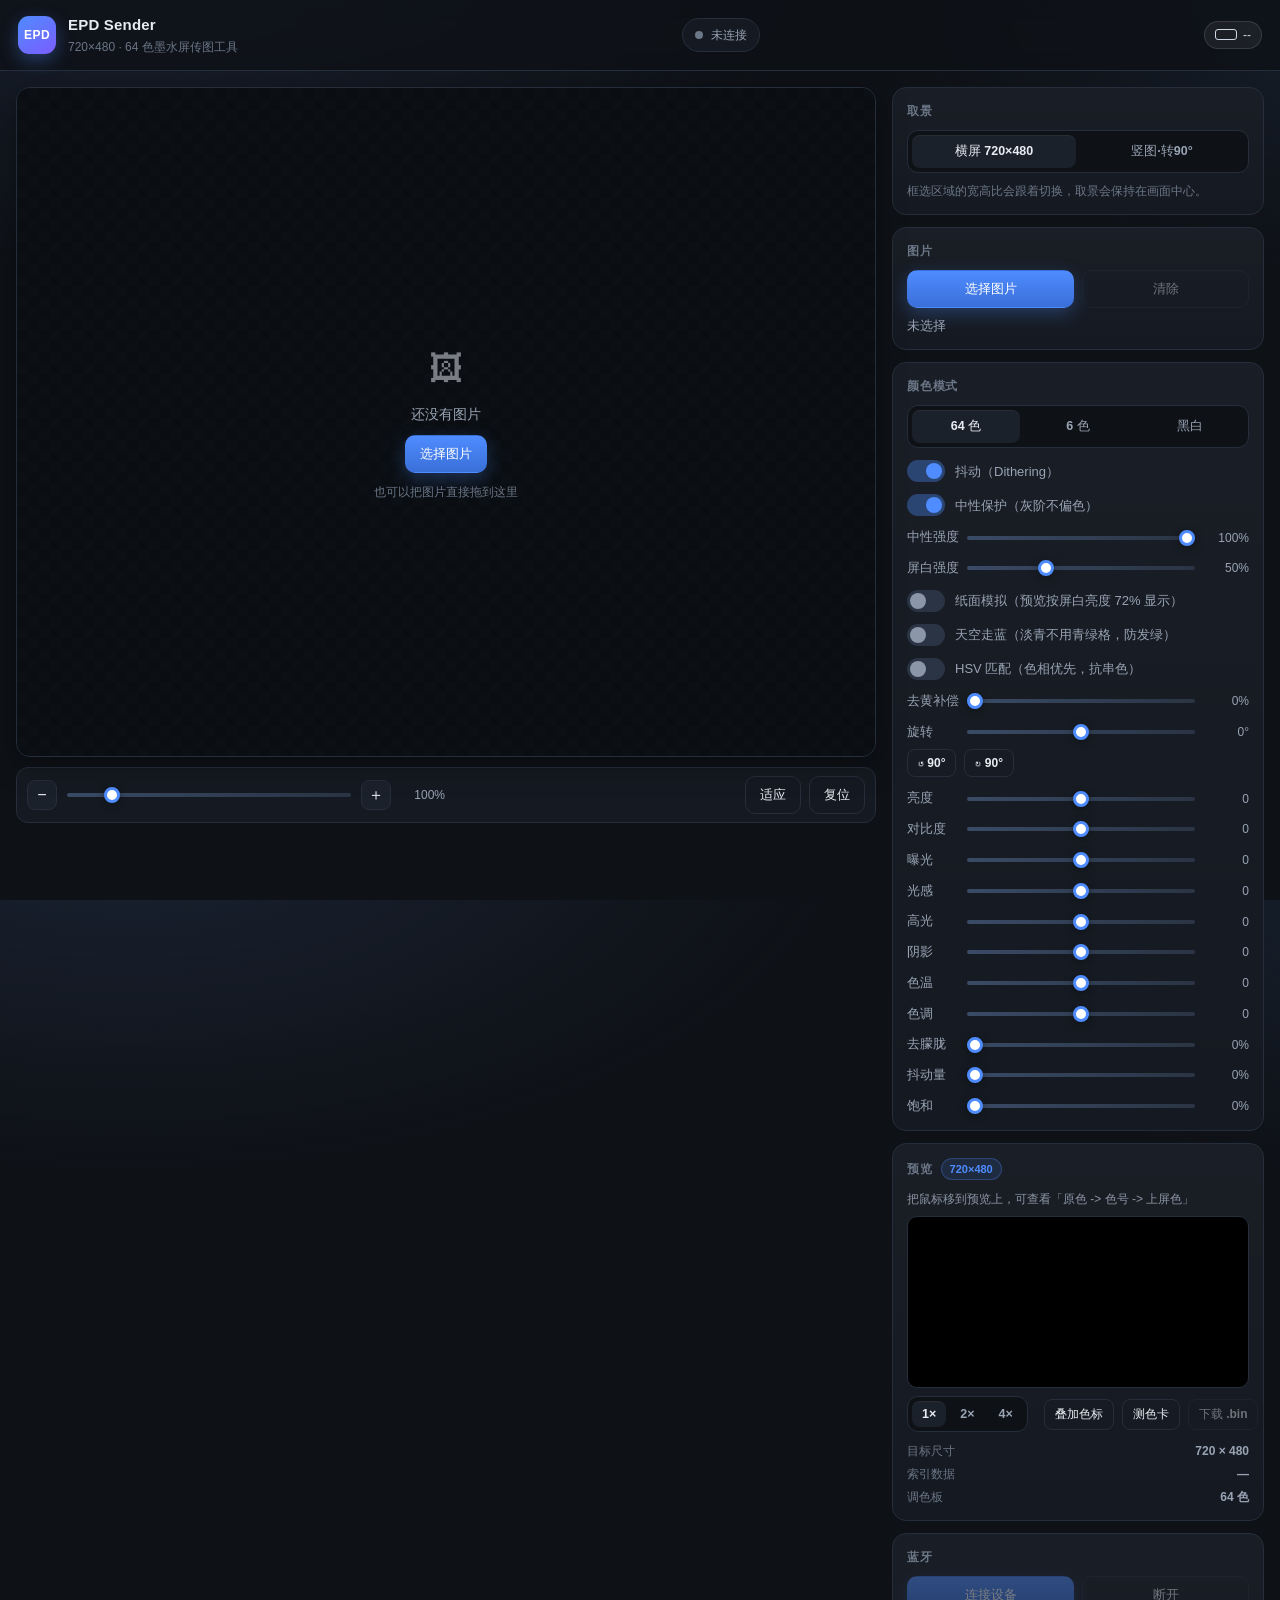
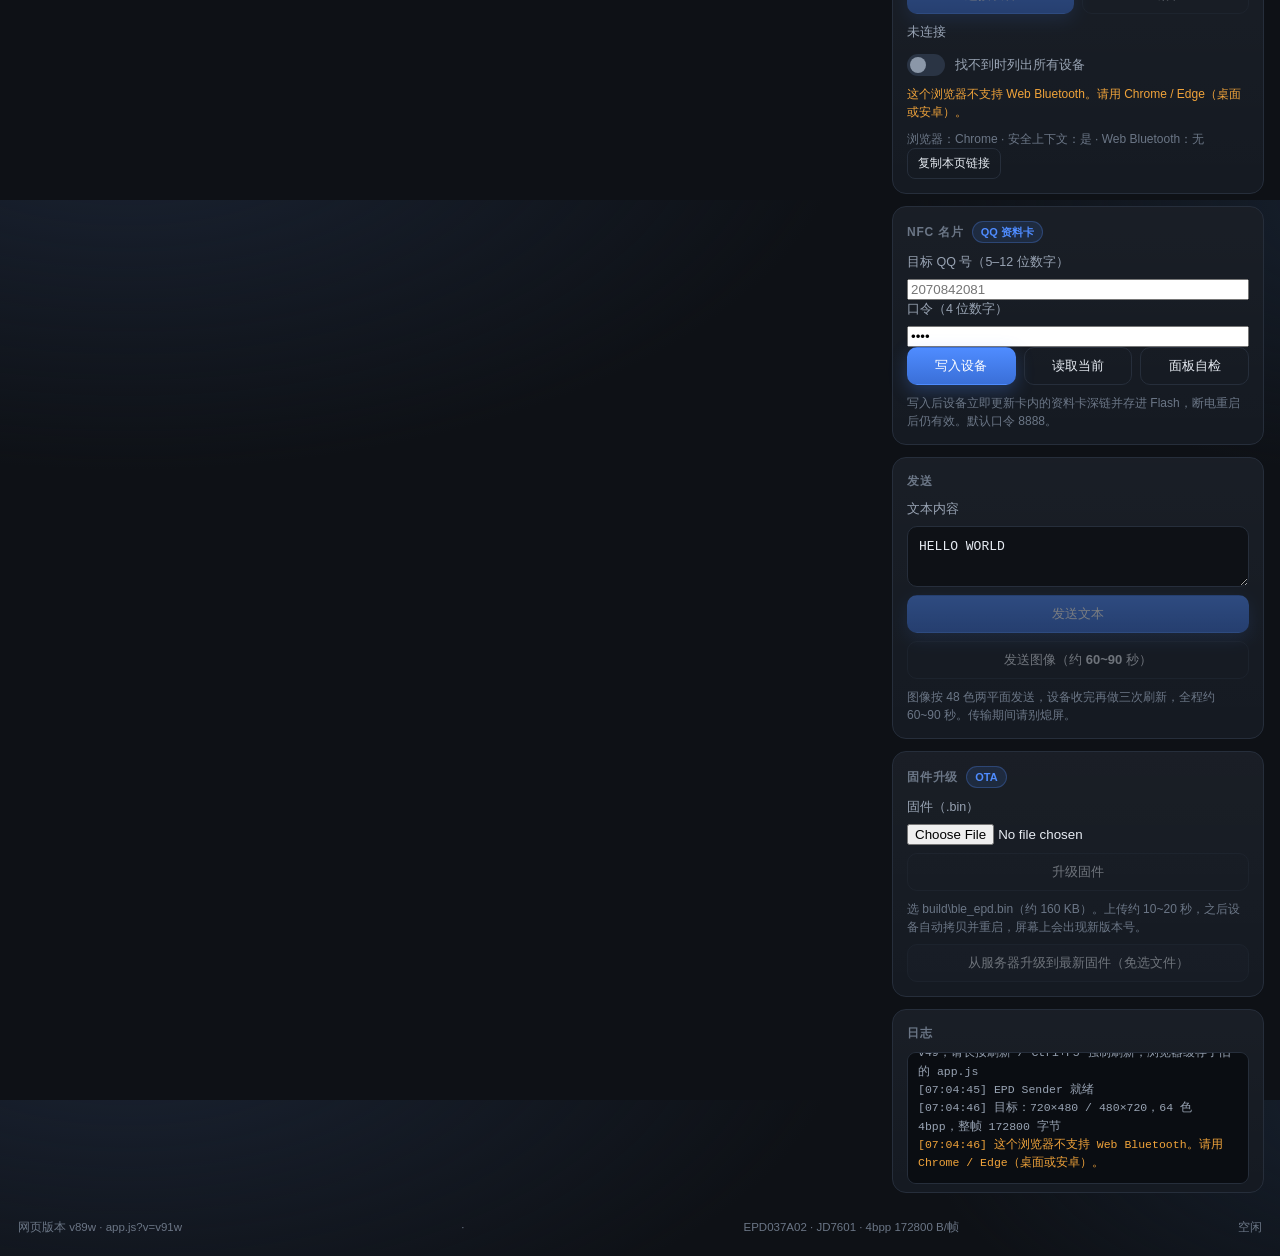
==== commit ef4cec47: "deploy index.html" ====
--- a/index.html
+++ b/index.html
@@ -293,6 +293,6 @@
 </footer>
 
 <input type="file" id="file" accept="image/*" hidden>
-<script src="app.js?v=89w"></script>
+<script src="app.js?v=v91w"></script>
 </body>
 </html>
--- a/style.css
+++ b/style.css
@@ -1,160 +1,122 @@
-/* EPD 发送端 · 信纸 / noise 风格
-   纯静态样式，无外部依赖、无脚本依赖。
-   设计约定：纸色底 + 横线、等宽字体、细实线/虚线分区、方角控件、刻度条装饰。
-   所有 JS 依赖的 class 与状态标记（.on / data-state / .ok / .warn / .err /
-   .batt.low / .batt.danger / [hidden] / .dragging）都保持原样。 */
+/* EPD Sender — 纯静态样式，无外部依赖 */
 
 :root{
-  --paper:#f7f5ef;
-  --paper-2:#efece2;
-  --paper-3:#e7e3d7;
-  --ink:#191a1b;
-  --ink-2:#484b4f;
-  --ink-3:#8b8d8a;
-  --rule:#d5d1c4;
-  --rule-2:#c2bdb0;
-  --line-blue:rgba(58,86,132,.10);
-  --blood:#9c2b21;
-  --mercury:#8d939b;
-  --ok:#2f6b45;
-  --warn:#8a6a12;
-  --err:#9c2b21;
-  --mono:ui-monospace, "SF Mono", SFMono-Regular, Menlo, Consolas, "DejaVu Sans Mono",
-         "PingFang SC", "Microsoft YaHei", "Noto Sans SC", monospace;
-  --serif:"Iowan Old Style", "Palatino Linotype", Palatino, "Songti SC", Georgia, serif;
+  --bg:#0e1116;
+  --bg-2:#151a22;
+  --bg-3:#1b212b;
+  --line:#262e3b;
+  --text:#e7ecf3;
+  --text-dim:#98a3b3;
+  --text-mute:#6b7686;
+  --accent:#4f8cff;
+  --accent-2:#3a6fd8;
+  --ok:#35c07a;
+  --warn:#f0a33a;
+  --err:#ef5b50;
+  --radius:14px;
+  --shadow:0 8px 30px rgba(0,0,0,.35);
 }
 
 *{box-sizing:border-box}
 html,body{height:100%}
-
 body{
   margin:0;
-  color:var(--ink);
-  background-color:var(--paper);
-  background-image:
-    repeating-linear-gradient(to bottom, var(--line-blue) 0 1px, transparent 1px 27px);
-  background-attachment:fixed;
-  font:13px/1.62 var(--mono);
+  background:
+    radial-gradient(1200px 600px at 10% -10%, #1a2333 0%, transparent 60%),
+    radial-gradient(900px 500px at 110% 0%, #16202e 0%, transparent 55%),
+    var(--bg);
+  color:var(--text);
+  font:14px/1.5 -apple-system, BlinkMacSystemFont, "Segoe UI", "PingFang SC",
+       "Microsoft YaHei", "Noto Sans SC", Roboto, sans-serif;
   -webkit-font-smoothing:antialiased;
-  text-rendering:optimizeLegibility;
   padding-bottom:env(safe-area-inset-bottom);
 }
-
-::selection{background:rgba(156,43,33,.16)}
 
 /* ---------- 顶栏 ---------- */
 .topbar{
-  display:flex; align-items:center; justify-content:space-between; gap:14px;
-  padding:13px 20px 11px;
-  border-bottom:1px solid var(--ink);
-  background:rgba(247,245,239,.93);
-  backdrop-filter:blur(6px);
+  display:flex; align-items:center; justify-content:space-between; gap:12px;
+  padding:14px 18px;
+  border-bottom:1px solid var(--line);
+  background:rgba(14,17,22,.75);
+  backdrop-filter:blur(10px);
   position:sticky; top:0; z-index:20;
-}
-.topbar::after{
-  content:""; position:absolute; left:0; right:0; bottom:-5px; height:4px;
-  background:repeating-linear-gradient(90deg,var(--rule-2) 0 1px,transparent 1px 9px);
-  pointer-events:none;
 }
 .brand{display:flex; align-items:center; gap:12px; min-width:0}
 .logo{
-  width:40px; height:40px; flex:0 0 auto;
+  width:38px; height:38px; flex:0 0 auto;
   display:grid; place-items:center;
-  border:1px solid var(--ink);
-  border-radius:0;
-  background:transparent;
-  color:var(--ink); font-family:var(--mono); font-weight:700;
-  font-size:10px; letter-spacing:.16em; text-indent:.16em;
-  box-shadow:inset 0 0 0 3px var(--paper), inset 0 0 0 4px var(--rule-2);
+  border-radius:11px;
+  background:linear-gradient(145deg, var(--accent), #7b5cff);
+  color:#fff; font-weight:800; font-size:12px; letter-spacing:.5px;
+  box-shadow:0 6px 18px rgba(79,140,255,.35);
 }
 .brand-text{min-width:0}
-.brand-text h1{
-  margin:0; font-family:var(--mono);
-  font-size:15.5px; font-weight:650; letter-spacing:.16em; text-transform:uppercase;
-  white-space:nowrap;
-}
-.brand-text p{
-  margin:2px 0 0; font-size:11px; letter-spacing:.12em; color:var(--ink-3);
-  white-space:nowrap; overflow:hidden; text-overflow:ellipsis;
-}
+.brand-text h1{margin:0; font-size:15px; font-weight:650; letter-spacing:.2px}
+.brand-text p{margin:1px 0 0; font-size:12px; color:var(--text-mute); white-space:nowrap; overflow:hidden; text-overflow:ellipsis}
 
 .status{
   display:inline-flex; align-items:center; gap:8px;
-  padding:6px 11px; border-radius:0;
-  border:1px solid var(--rule-2); background:transparent;
-  font-size:11px; letter-spacing:.14em; text-transform:uppercase;
-  color:var(--ink-2); white-space:nowrap;
-}
-.status .dot{
-  width:7px; height:7px; border-radius:0; background:var(--ink-3);
-  transition:.2s; box-shadow:none;
-}
+  padding:7px 12px; border-radius:999px;
+  border:1px solid var(--line); background:var(--bg-2);
+  font-size:12px; color:var(--text-dim); white-space:nowrap;
+}
+.status .dot{width:8px; height:8px; border-radius:50%; background:var(--text-mute); transition:.2s}
 .status[data-state="scanning"] .dot{background:var(--warn); animation:pulse 1.2s infinite}
-.status[data-state="connected"] .dot{background:var(--ok)}
+.status[data-state="connected"] .dot{background:var(--ok); box-shadow:0 0 10px var(--ok)}
 .status[data-state="error"] .dot{background:var(--err)}
-@keyframes pulse{0%,100%{opacity:1}50%{opacity:.25}}
+@keyframes pulse{0%,100%{opacity:1}50%{opacity:.35}}
 
 /* ---------- 布局 ---------- */
 .layout{
   display:grid;
   grid-template-columns:minmax(0,1fr) 372px;
-  gap:18px;
-  padding:18px 20px 8px 30px;
+  gap:16px;
+  padding:16px;
   max-width:1560px;
   margin:0 auto;
   align-items:start;
-  position:relative;
-}
-/* 信纸的红色页边线 */
-.layout::before{
-  content:""; position:absolute; top:10px; bottom:8px; left:14px; width:1px;
-  background:rgba(156,43,33,.30); pointer-events:none;
 }
 
 /* ---------- 画布 ---------- */
 .stage-col{min-width:0; display:flex; flex-direction:column; gap:10px}
 .stage{
   position:relative;
-  border-radius:0;
-  border:1px solid var(--ink);
+  border-radius:var(--radius);
+  border:1px solid var(--line);
   background:
-    radial-gradient(var(--rule-2) .7px, transparent .7px) 0 0/11px 11px,
-    var(--paper-2);
+    linear-gradient(45deg, #12161d 25%, transparent 25%) 0 0/22px 22px,
+    linear-gradient(-45deg, #12161d 25%, transparent 25%) 0 11px/22px 22px,
+    linear-gradient(45deg, transparent 75%, #12161d 75%) 11px -11px/22px 22px,
+    linear-gradient(-45deg, transparent 75%, #12161d 75%) -11px 0/22px 22px,
+    #0b0e13;
   overflow:hidden;
-  height:calc(100vh - 236px);
+  height:calc(100vh - 230px);
   min-height:340px;
   touch-action:none;
   cursor:grab;
-  box-shadow:none;
-}
-.stage::before{
-  content:""; position:absolute; inset:7px; border:1px dashed var(--rule-2);
-  pointer-events:none; z-index:3;
+  box-shadow:var(--shadow);
 }
 .stage.dragging{cursor:grabbing}
 .stage canvas{position:absolute; inset:0; width:100%; height:100%; display:block}
 
 .crop{
   position:absolute;
-  border:1px solid #fff;
-  border-radius:0;
-  box-shadow:0 0 0 1px rgba(25,26,27,.55), 0 0 0 9999px rgba(20,22,24,.55);
+  border:1px solid rgba(255,255,255,.85);
+  border-radius:6px;
+  box-shadow:0 0 0 9999px rgba(6,8,12,.62);
   pointer-events:none;
 }
-.crop .c{position:absolute; width:14px; height:14px; border:1px solid #fff}
-.crop .c.tl{left:-1px; top:-1px; border-right:0; border-bottom:0}
-.crop .c.tr{right:-1px; top:-1px; border-left:0; border-bottom:0}
-.crop .c.bl{left:-1px; bottom:-1px; border-right:0; border-top:0}
-.crop .c.br{right:-1px; bottom:-1px; border-left:0; border-top:0}
+.crop .c{position:absolute; width:16px; height:16px; border:2px solid #fff}
+.crop .c.tl{left:-2px; top:-2px; border-right:0; border-bottom:0; border-radius:6px 0 0 0}
+.crop .c.tr{right:-2px; top:-2px; border-left:0; border-bottom:0; border-radius:0 6px 0 0}
+.crop .c.bl{left:-2px; bottom:-2px; border-right:0; border-top:0; border-radius:0 0 0 6px}
+.crop .c.br{right:-2px; bottom:-2px; border-left:0; border-top:0; border-radius:0 0 6px 0}
 
 .empty{
   position:absolute; inset:0;
   display:flex; flex-direction:column; align-items:center; justify-content:center; gap:10px;
-  background:
-    repeating-linear-gradient(45deg, rgba(194,189,176,.22) 0 1px, transparent 1px 9px),
-    rgba(247,245,239,.92);
+  background:rgba(11,14,19,.72);
   z-index:2;
-  text-align:center;
 }
 /*
  * 关键：作者样式里的 display 会盖掉 [hidden] 的 UA 规则，
@@ -163,223 +125,161 @@
 .empty[hidden],
 .crop[hidden],
 .stage-hint[hidden],
-.progress[hidden],
-.batt[hidden]{display:none !important}
-.empty-icon{
-  font-size:22px; opacity:.55; width:52px; height:52px;
-  display:grid; place-items:center; border:1px solid var(--rule-2);
-  color:var(--ink-2);
-}
-.empty-title{margin:0; color:var(--ink-2); letter-spacing:.1em; font-size:12px}
-.tiny{font-size:11px; color:var(--ink-3); margin:0; letter-spacing:.06em}
+.progress[hidden]{display:none !important}
+.empty-icon{font-size:34px; opacity:.5}
+.empty-title{margin:0; color:var(--text-dim)}
+.tiny{font-size:12px; color:var(--text-mute); margin:0}
 .stage-hint{
-  position:absolute; left:50%; bottom:14px; transform:translateX(-50%);
-  font-size:11px; letter-spacing:.1em; color:var(--ink-2);
-  background:rgba(247,245,239,.92); padding:4px 10px; border:1px solid var(--rule-2);
-  border-radius:0;
-  pointer-events:none; white-space:nowrap; z-index:4;
+  position:absolute; left:50%; bottom:12px; transform:translateX(-50%);
+  font-size:12px; color:var(--text-dim);
+  background:rgba(9,11,16,.72); padding:5px 12px; border-radius:999px;
+  pointer-events:none; white-space:nowrap;
 }
 
 /* ---------- 画布下方工具条 ---------- */
 .stagebar{
-  display:flex; align-items:center; gap:9px;
-  padding:7px 10px;
-  border:1px dashed var(--rule-2); border-radius:0; background:rgba(247,245,239,.7);
+  display:flex; align-items:center; gap:8px;
+  padding:8px 10px;
+  border:1px solid var(--line); border-radius:12px; background:var(--bg-2);
 }
 .stagebar input[type="range"]{flex:1; min-width:80px}
-.zoomval{
-  font-variant-numeric:tabular-nums; font-size:11.5px; letter-spacing:.06em;
-  color:var(--ink-2); min-width:52px; text-align:right;
-}
+.zoomval{font-variant-numeric:tabular-nums; font-size:12px; color:var(--text-dim); min-width:46px; text-align:right}
 .spacer{flex:1}
 
 /* ---------- 侧栏卡片 ---------- */
-.panel{display:flex; flex-direction:column; gap:12px; min-width:0; counter-reset:sec}
+.panel{display:flex; flex-direction:column; gap:12px; min-width:0}
 .card{
-  border:1px dashed var(--rule-2);
-  border-radius:0;
-  background:rgba(250,249,244,.86);
-  padding:12px 13px 14px;
-  position:relative;
+  border:1px solid var(--line); border-radius:var(--radius);
+  background:linear-gradient(180deg, rgba(255,255,255,.02), transparent), var(--bg-2);
+  padding:14px;
 }
 .card h2{
-  margin:0 0 10px; font-size:10.5px; font-weight:650; letter-spacing:.2em;
-  text-transform:uppercase; color:var(--ink-2);
+  margin:0 0 10px; font-size:12px; font-weight:650; letter-spacing:.8px;
+  text-transform:uppercase; color:var(--text-mute);
   display:flex; align-items:center; gap:8px;
-  padding-bottom:7px; border-bottom:1px solid var(--rule);
-}
-.card{counter-increment:sec}
-.card h2::before{
-  content:counter(sec,decimal-leading-zero);
-  font-size:10px; letter-spacing:.06em; color:var(--blood);
-  border:1px solid rgba(156,43,33,.35); padding:0 4px; line-height:1.45;
 }
 .badge{
-  font-size:10px; letter-spacing:.1em; text-transform:uppercase; font-weight:600;
-  color:var(--blood); background:transparent;
-  border:1px solid rgba(156,43,33,.35);
-  padding:1px 6px; border-radius:0; margin-left:auto;
+  font-size:11px; letter-spacing:0; text-transform:none; font-weight:600;
+  color:var(--accent); background:rgba(79,140,255,.12);
+  border:1px solid rgba(79,140,255,.28);
+  padding:2px 8px; border-radius:999px;
 }
 
 /* ---------- 控件 ---------- */
 .btn{
-  appearance:none; border:1px solid var(--ink); background:transparent; color:var(--ink);
-  padding:8px 13px; border-radius:0; font-size:11.5px; font-weight:600;
-  letter-spacing:.1em;
-  cursor:pointer; transition:.14s; font-family:var(--mono);
+  appearance:none; border:1px solid var(--line); background:var(--bg-3); color:var(--text);
+  padding:9px 14px; border-radius:10px; font-size:13px; font-weight:550;
+  cursor:pointer; transition:.16s; font-family:inherit;
   display:inline-flex; align-items:center; justify-content:center; gap:6px;
 }
-.btn:hover:not(:disabled){background:var(--ink); color:var(--paper); transform:none}
-.btn:active:not(:disabled){transform:translateY(1px)}
-.btn:disabled{opacity:.34; cursor:not-allowed}
-.btn.primary{background:var(--ink); border-color:var(--ink); color:var(--paper); box-shadow:none}
-.btn.primary:hover:not(:disabled){background:var(--blood); border-color:var(--blood); color:#fff}
-.btn.ghost{background:transparent; border-color:var(--rule-2); border-style:dashed; color:var(--ink-2)}
-.btn.ghost:hover:not(:disabled){background:transparent; border-color:var(--ink); border-style:solid; color:var(--ink)}
-.btn.sm{padding:5px 9px; font-size:10.5px; letter-spacing:.08em}
+.btn:hover:not(:disabled){border-color:#33405a; transform:translateY(-1px)}
+.btn:active:not(:disabled){transform:translateY(0)}
+.btn:disabled{opacity:.42; cursor:not-allowed}
+.btn.primary{
+  background:linear-gradient(180deg, var(--accent), var(--accent-2));
+  border-color:transparent; color:#fff;
+  box-shadow:0 6px 18px rgba(79,140,255,.28);
+}
+.btn.ghost{background:transparent}
+.btn.sm{padding:6px 10px; font-size:12px; border-radius:8px}
 .btn.wide{width:100%; margin-top:8px}
 .icon-btn{
-  width:28px; height:28px; flex:0 0 auto;
-  border-radius:0; border:1px solid var(--rule-2); background:transparent;
-  color:var(--ink); font-size:14px; line-height:1; cursor:pointer;
-  font-family:var(--mono);
-}
-.icon-btn:hover{border-color:var(--ink); background:var(--ink); color:var(--paper)}
+  width:30px; height:30px; flex:0 0 auto;
+  border-radius:8px; border:1px solid var(--line); background:var(--bg-3);
+  color:var(--text); font-size:16px; line-height:1; cursor:pointer;
+}
+.icon-btn:hover{border-color:#33405a}
 .row{display:flex; gap:8px; align-items:center}
 .row.tight{margin-top:8px}
 .row .btn{flex:1}
 .row.tight .btn{flex:0 0 auto}
 
-.seg{
-  display:flex; gap:0; background:transparent;
-  border:1px solid var(--rule-2); border-radius:0; padding:0;
-}
+.seg{display:flex; gap:4px; background:var(--bg); border:1px solid var(--line); border-radius:11px; padding:4px}
 .seg button{
-  flex:1; padding:7px 6px; border:0; border-right:1px solid var(--rule-2);
-  border-radius:0; background:transparent;
-  color:var(--ink-3); font-size:11px; font-weight:600; letter-spacing:.08em; cursor:pointer;
-  transition:.14s; font-family:var(--mono); white-space:nowrap;
-}
-.seg button:last-child{border-right:0}
-.seg button:hover{color:var(--ink)}
-.seg button.on{background:var(--ink); color:var(--paper); box-shadow:none}
-.seg.sm button{padding:5px 9px}
-
-.hint{
-  margin:9px 0 0; font-size:11px; color:var(--ink-3); line-height:1.6;
-  letter-spacing:.02em;
-}
+  flex:1; padding:8px 6px; border:0; border-radius:8px; background:transparent;
+  color:var(--text-dim); font-size:12.5px; font-weight:550; cursor:pointer;
+  transition:.16s; font-family:inherit; white-space:nowrap;
+}
+.seg button:hover{color:var(--text)}
+.seg button.on{background:var(--bg-3); color:var(--text); box-shadow:0 1px 0 rgba(255,255,255,.05) inset}
+.seg.sm button{padding:6px 10px}
+
+.hint{margin:9px 0 0; font-size:12px; color:var(--text-mute); line-height:1.5}
 .filename{
-  margin:9px 0 0; font-size:11.5px; color:var(--ink-2);
+  margin:9px 0 0; font-size:12.5px; color:var(--text-dim);
   overflow:hidden; text-overflow:ellipsis; white-space:nowrap;
-  letter-spacing:.04em;
-  border-bottom:1px dotted var(--rule-2); padding-bottom:4px;
-}
-
-.slider-row{display:flex; align-items:center; gap:9px; margin-top:11px}
-.slider-row > span:first-child{
-  font-size:11px; color:var(--ink-3); width:52px; flex:0 0 auto;
-  white-space:nowrap; letter-spacing:.06em;
-}
+}
+
+.slider-row{display:flex; align-items:center; gap:10px; margin-top:12px}
+.slider-row > span:first-child{font-size:12.5px; color:var(--text-dim); width:48px; flex:0 0 auto; white-space:nowrap}
 .slider-row input[type="range"]{flex:1; min-width:60px}
 .slider-row .val{
-  font-size:11px; color:var(--ink); font-variant-numeric:tabular-nums;
-  width:44px; text-align:right; flex:0 0 auto; letter-spacing:.02em;
-}
-
-/* 滑杆：细线 + 刻度尺 */
+  font-size:12px; color:var(--text-dim); font-variant-numeric:tabular-nums;
+  width:42px; text-align:right; flex:0 0 auto;
+}
+
 input[type="range"]{
-  -webkit-appearance:none; appearance:none; height:14px; border-radius:0;
-  background:
-    repeating-linear-gradient(90deg, var(--rule-2) 0 1px, transparent 1px 8px) 0 7px/100% 5px no-repeat,
-    linear-gradient(90deg, var(--ink-3), var(--ink-3)) 0 11px/100% 1px no-repeat;
-  outline:none;
+  -webkit-appearance:none; appearance:none; height:4px; border-radius:999px;
+  background:linear-gradient(90deg, #3a4b66, #2a3444); outline:none;
 }
 input[type="range"]::-webkit-slider-thumb{
-  -webkit-appearance:none; width:9px; height:14px; border-radius:0;
-  background:var(--ink); border:0; cursor:pointer; box-shadow:none;
+  -webkit-appearance:none; width:16px; height:16px; border-radius:50%;
+  background:#fff; border:3px solid var(--accent); cursor:pointer;
+  box-shadow:0 2px 8px rgba(0,0,0,.4);
 }
 input[type="range"]::-moz-range-thumb{
-  width:9px; height:14px; border-radius:0; background:var(--ink);
-  border:0; cursor:pointer;
-}
-input[type="range"]:focus-visible{outline:1px dotted var(--blood); outline-offset:2px}
-
-.switch{display:flex; align-items:center; gap:10px; margin-top:11px; cursor:pointer; user-select:none}
+  width:14px; height:14px; border-radius:50%; background:#fff;
+  border:3px solid var(--accent); cursor:pointer;
+}
+
+.switch{display:flex; align-items:center; gap:10px; margin-top:12px; cursor:pointer; user-select:none}
 .switch input{position:absolute; opacity:0; width:0; height:0}
 .switch .track{
-  width:30px; height:16px; border-radius:0; background:transparent;
-  border:1px solid var(--rule-2);
-  position:relative; transition:.16s; flex:0 0 auto;
+  width:38px; height:22px; border-radius:999px; background:#2a3444;
+  position:relative; transition:.18s; flex:0 0 auto;
 }
 .switch .track::after{
-  content:""; position:absolute; top:2px; left:2px; width:10px; height:10px;
-  border-radius:0; background:var(--ink-3); transition:.16s;
-}
-.switch input:checked + .track{border-color:var(--ink)}
-.switch input:checked + .track::after{left:16px; background:var(--ink)}
-.switch input:focus-visible + .track{outline:1px dotted var(--blood); outline-offset:2px}
-.switch-label{font-size:11.5px; color:var(--ink-2); letter-spacing:.02em; line-height:1.5}
-
-.field{display:flex; flex-direction:column; gap:6px}
-.field > span{font-size:10.5px; color:var(--ink-3); letter-spacing:.1em; text-transform:uppercase}
-.field + .field{margin-top:10px}
-textarea,
-input[type="text"],
-input[type="password"],
-input[type="file"]{
-  width:100%;
-  background:rgba(255,255,255,.55); color:var(--ink);
-  border:1px solid var(--rule-2); border-radius:0;
-  padding:8px 10px; font:12px/1.55 var(--mono);
-  outline:none; letter-spacing:.04em;
-}
-textarea{resize:vertical; min-height:54px}
-input[type="text"]:focus,
-input[type="password"]:focus,
-textarea:focus{border-color:var(--ink); background:#fff}
-input[type="file"]{padding:6px 8px; font-size:11px}
-input[type="file"]::file-selector-button{
-  font-family:var(--mono); font-size:10.5px; letter-spacing:.08em;
-  border:1px solid var(--ink); background:transparent; color:var(--ink);
-  padding:4px 9px; margin-right:10px; cursor:pointer;
-}
-input[type="file"]::file-selector-button:hover{background:var(--ink); color:var(--paper)}
-
-.progress{
-  height:3px; border-radius:0; background:var(--rule); overflow:hidden; margin-top:10px;
-  border:1px solid var(--rule-2);
-}
-.progress i{display:block; height:100%; width:0%; background:var(--ink); transition:width .18s}
+  content:""; position:absolute; top:3px; left:3px; width:16px; height:16px;
+  border-radius:50%; background:#8b97a8; transition:.18s;
+}
+.switch input:checked + .track{background:rgba(79,140,255,.35)}
+.switch input:checked + .track::after{left:19px; background:var(--accent)}
+.switch-label{font-size:13px; color:var(--text-dim)}
+
+.field{display:flex; flex-direction:column; gap:7px}
+.field > span{font-size:12.5px; color:var(--text-dim)}
+textarea{
+  width:100%; resize:vertical; min-height:56px;
+  background:var(--bg); color:var(--text);
+  border:1px solid var(--line); border-radius:10px;
+  padding:10px 11px; font:13px/1.5 ui-monospace, SFMono-Regular, Menlo, Consolas, monospace;
+  outline:none;
+}
+textarea:focus{border-color:var(--accent)}
+
+.progress{height:6px; border-radius:999px; background:var(--bg); overflow:hidden; margin-top:10px}
+.progress i{display:block; height:100%; width:0%; background:linear-gradient(90deg, var(--accent), #7b5cff); transition:width .18s}
 
 /* ---------- 预览 ---------- */
 .preview-wrap{
-  border-radius:0; border:1px solid var(--ink); background:var(--paper-3);
+  border-radius:10px; border:1px solid var(--line); background:#000;
   overflow:auto; max-height:280px;
 }
 .preview-wrap canvas{
   display:block; width:100%; height:auto;
   image-rendering:pixelated; image-rendering:crisp-edges;
 }
-.stats{list-style:none; margin:10px 0 0; padding:0; display:flex; flex-direction:column; gap:0}
-.stats li{
-  display:flex; justify-content:space-between; font-size:11px; color:var(--ink-3);
-  padding:3px 0; border-bottom:1px dotted var(--rule);
-  letter-spacing:.05em;
-}
-.stats li:last-child{border-bottom:0}
-.stats b{color:var(--ink); font-weight:600; font-variant-numeric:tabular-nums}
+.stats{list-style:none; margin:10px 0 0; padding:0; display:flex; flex-direction:column; gap:5px}
+.stats li{display:flex; justify-content:space-between; font-size:12px; color:var(--text-mute)}
+.stats b{color:var(--text-dim); font-weight:600; font-variant-numeric:tabular-nums}
 
 /* ---------- 日志 ---------- */
 .log-card{padding-bottom:8px}
 .log{
-  margin:0; padding:9px 10px 9px 14px;
-  border-radius:0; background:rgba(255,255,255,.6);
-  border:1px solid var(--rule-2);
-  border-left:2px solid rgba(156,43,33,.45);
-  font:11px/1.65 var(--mono);
-  color:var(--ink-2); height:132px; overflow:auto;
-  white-space:pre-wrap; word-break:break-word; letter-spacing:.01em;
+  margin:0; padding:10px; border-radius:9px; background:#0a0d12;
+  border:1px solid var(--line);
+  font:11.5px/1.6 ui-monospace, SFMono-Regular, Menlo, Consolas, monospace;
+  color:var(--text-dim); height:132px; overflow:auto; white-space:pre-wrap; word-break:break-word;
 }
 .log .ok{color:var(--ok)}
 .log .err{color:var(--err)}
@@ -388,84 +288,78 @@
 /* ---------- 底栏 ---------- */
 .foot{
   display:flex; justify-content:space-between; gap:12px;
-  padding:9px 20px 22px 30px;
-  border-top:1px solid var(--ink);
-  margin:14px auto 0;
-  max-width:1560px;
-  color:var(--ink-3); font-size:10.5px; letter-spacing:.12em; text-transform:uppercase;
-  flex-wrap:wrap;
-}
-.foot .dim{color:var(--ink-3)}
-
-/* v80：预览取色明细 */
-.pickinfo{
-  margin:0 0 8px;
-  font-size:11px;
-  line-height:1.55;
-  color:var(--ink-2);
-  font-variant-numeric:tabular-nums;
-  white-space:nowrap;
-  overflow:hidden;
-  text-overflow:ellipsis;
-  border-left:2px solid var(--rule-2);
-  padding-left:8px;
-}
-
-/* 电池徽标（v82q） */
-.batt{
-  display:flex; align-items:center; gap:7px;
-  padding:4px 9px; border-radius:0;
-  background:transparent;
-  border:1px solid var(--rule-2);
-  font-size:10.5px; letter-spacing:.1em;
-  color:var(--ink-2);
-  white-space:nowrap;
-  font-variant-numeric:tabular-nums;
-}
-.batt.low{border-color:var(--warn); color:var(--warn)}
-.batt.danger{border-color:var(--err); color:var(--err)}
-.batt-ico{
-  position:relative;
-  display:inline-block;
-  width:20px; height:10px;
-  border:1px solid currentColor;
-  border-radius:0;
-  overflow:hidden;
-}
-.batt-ico::after{
-  content:""; position:absolute; right:-3px; top:3px;
-  width:2px; height:4px; background:currentColor; border-radius:0;
-}
-.batt-ico i{display:block; height:100%; width:0; transition:width .3s ease}
-.batt-ico i.ok{background:var(--ok)}
-.batt-ico i.low{background:var(--warn)}
-.batt-ico i.crit{background:var(--err)}
+  padding:10px 18px 20px; color:var(--text-mute); font-size:11.5px;
+  max-width:1560px; margin:0 auto;
+}
 
 /* ---------- 响应式 ---------- */
 @media (max-width:1080px){
   .layout{grid-template-columns:minmax(0,1fr) 330px}
-  .stage{height:calc(100vh - 256px)}
+  .stage{height:calc(100vh - 250px)}
 }
 
 @media (max-width:900px){
-  .layout{grid-template-columns:1fr; padding:14px 14px 8px 24px; gap:12px}
-  .layout::before{left:10px}
+  .layout{grid-template-columns:1fr; padding:12px; gap:12px}
   .stage{height:min(74vw, 62vh); min-height:260px}
   .panel{order:2}
   .stage-col{order:1}
-  .topbar{padding:11px 14px 10px}
+  .topbar{padding:12px 14px}
   .brand-text p{display:none}
-  .foot{padding:8px 14px 18px 24px; font-size:10px}
+  .foot{padding:8px 14px 18px}
 }
 
 @media (max-width:420px){
-  .seg button{font-size:10px; padding:6px 4px; letter-spacing:.04em}
-  .card{padding:11px}
-  .brand-text h1{font-size:13.5px}
-  .logo{width:34px; height:34px}
-}
-
-/* 纸感是本页的识别度，深色系统偏好下也保持原样 */
-@media (prefers-reduced-motion: reduce){
-  *{animation-duration:.001ms !important; animation-iteration-count:1 !important; transition-duration:.001ms !important}
-}
+  .seg button{font-size:11.5px; padding:7px 4px}
+  .card{padding:12px}
+}
+
+/* v80：预览取色明细 */
+.pickinfo {
+  margin: 0 0 8px;
+  font-size: 12px;
+  line-height: 1.5;
+  color: #8b95a5;
+  font-variant-numeric: tabular-nums;
+  white-space: nowrap;
+  overflow: hidden;
+  text-overflow: ellipsis;
+}
+
+/* 电池徽标（v82q） */
+.batt {
+  display: flex;
+  align-items: center;
+  gap: 6px;
+  padding: 4px 10px;
+  border-radius: 999px;
+  background: rgba(255, 255, 255, 0.06);
+  border: 1px solid rgba(255, 255, 255, 0.12);
+  font-size: 12px;
+  color: #cfd6e4;
+  white-space: nowrap;
+}
+.batt.low { border-color: #b8860b; color: #ffd479; }
+.batt.danger { border-color: #b33939; color: #ff8f8f; }
+.batt-ico {
+  position: relative;
+  display: inline-block;
+  width: 22px;
+  height: 11px;
+  border: 1px solid currentColor;
+  border-radius: 3px;
+  overflow: hidden;
+}
+.batt-ico::after {
+  content: '';
+  position: absolute;
+  right: -3px;
+  top: 3px;
+  width: 2px;
+  height: 5px;
+  background: currentColor;
+  border-radius: 0 1px 1px 0;
+}
+.batt-ico i { display: block; height: 100%; width: 0; transition: width .3s ease; }
+.batt-ico i.ok { background: #57d38c; }
+.batt-ico i.low { background: #e0b341; }
+.batt-ico i.crit { background: #e05a5a; }
